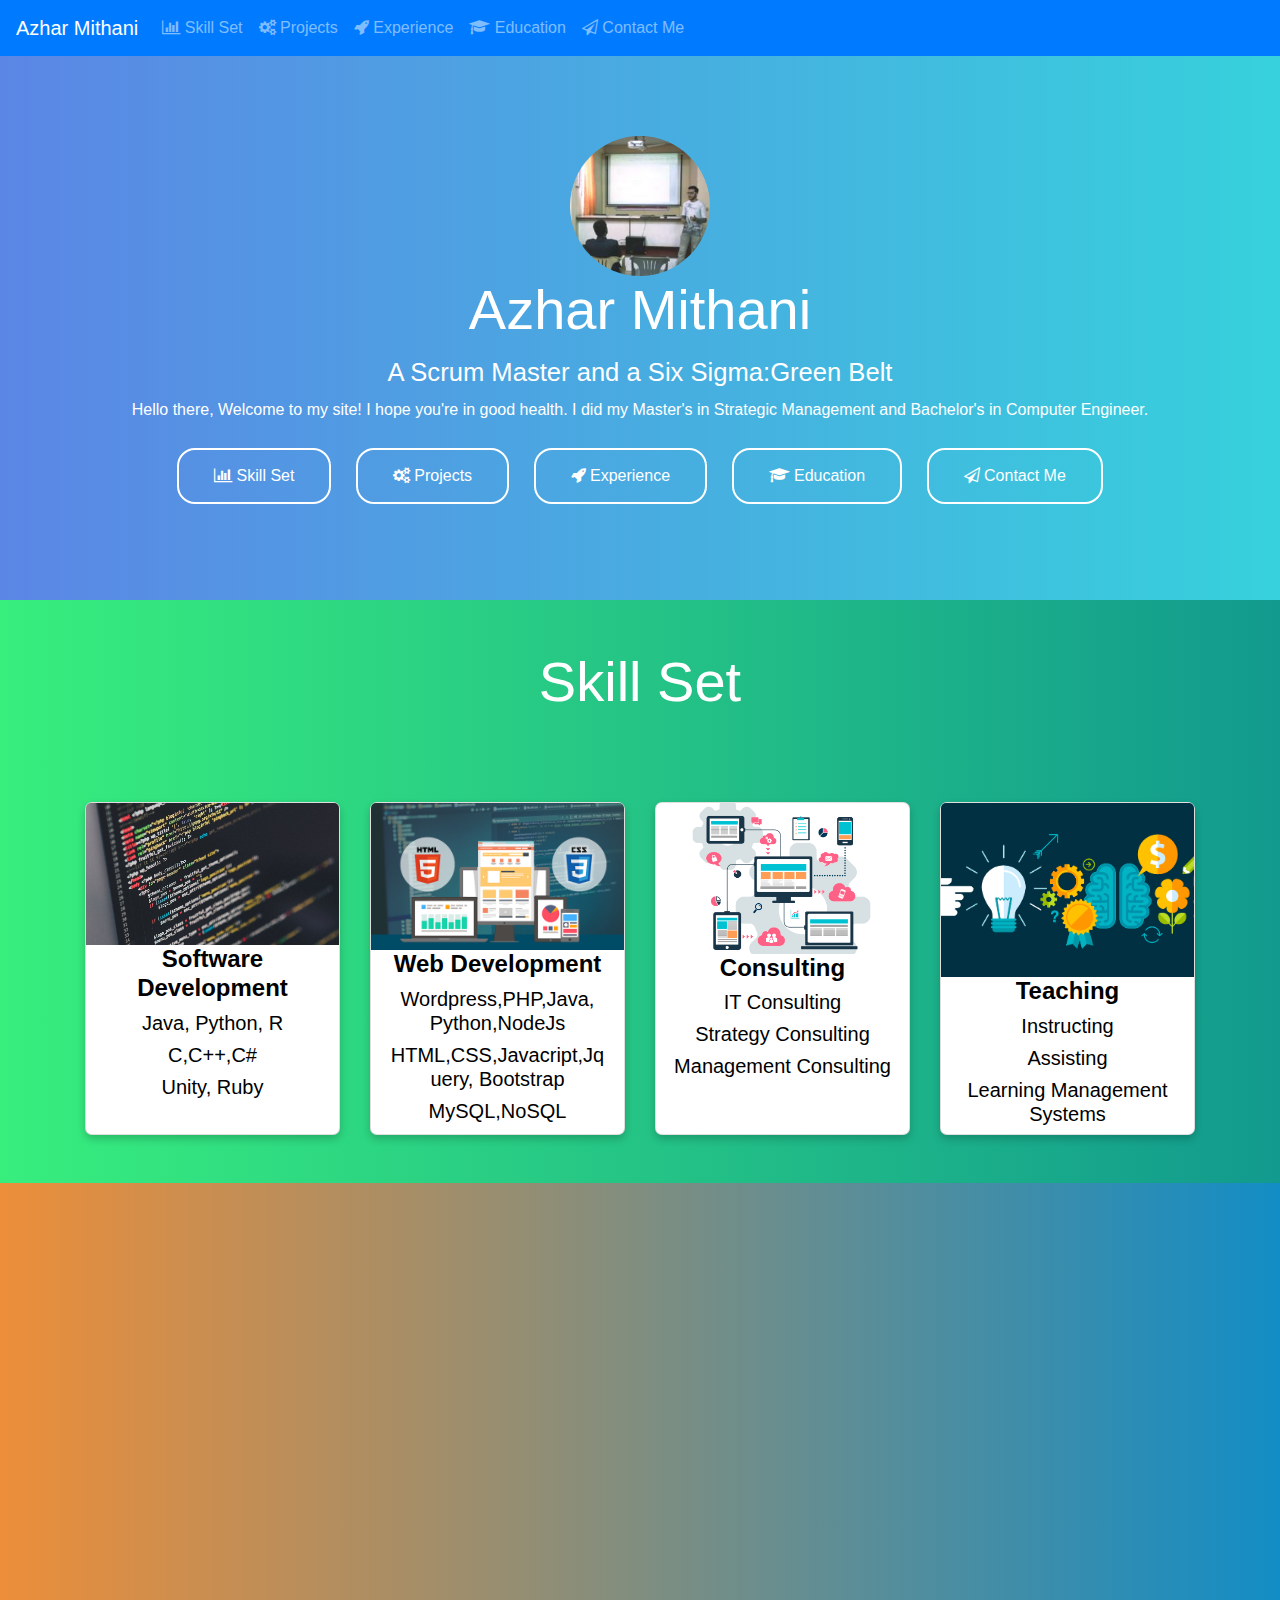
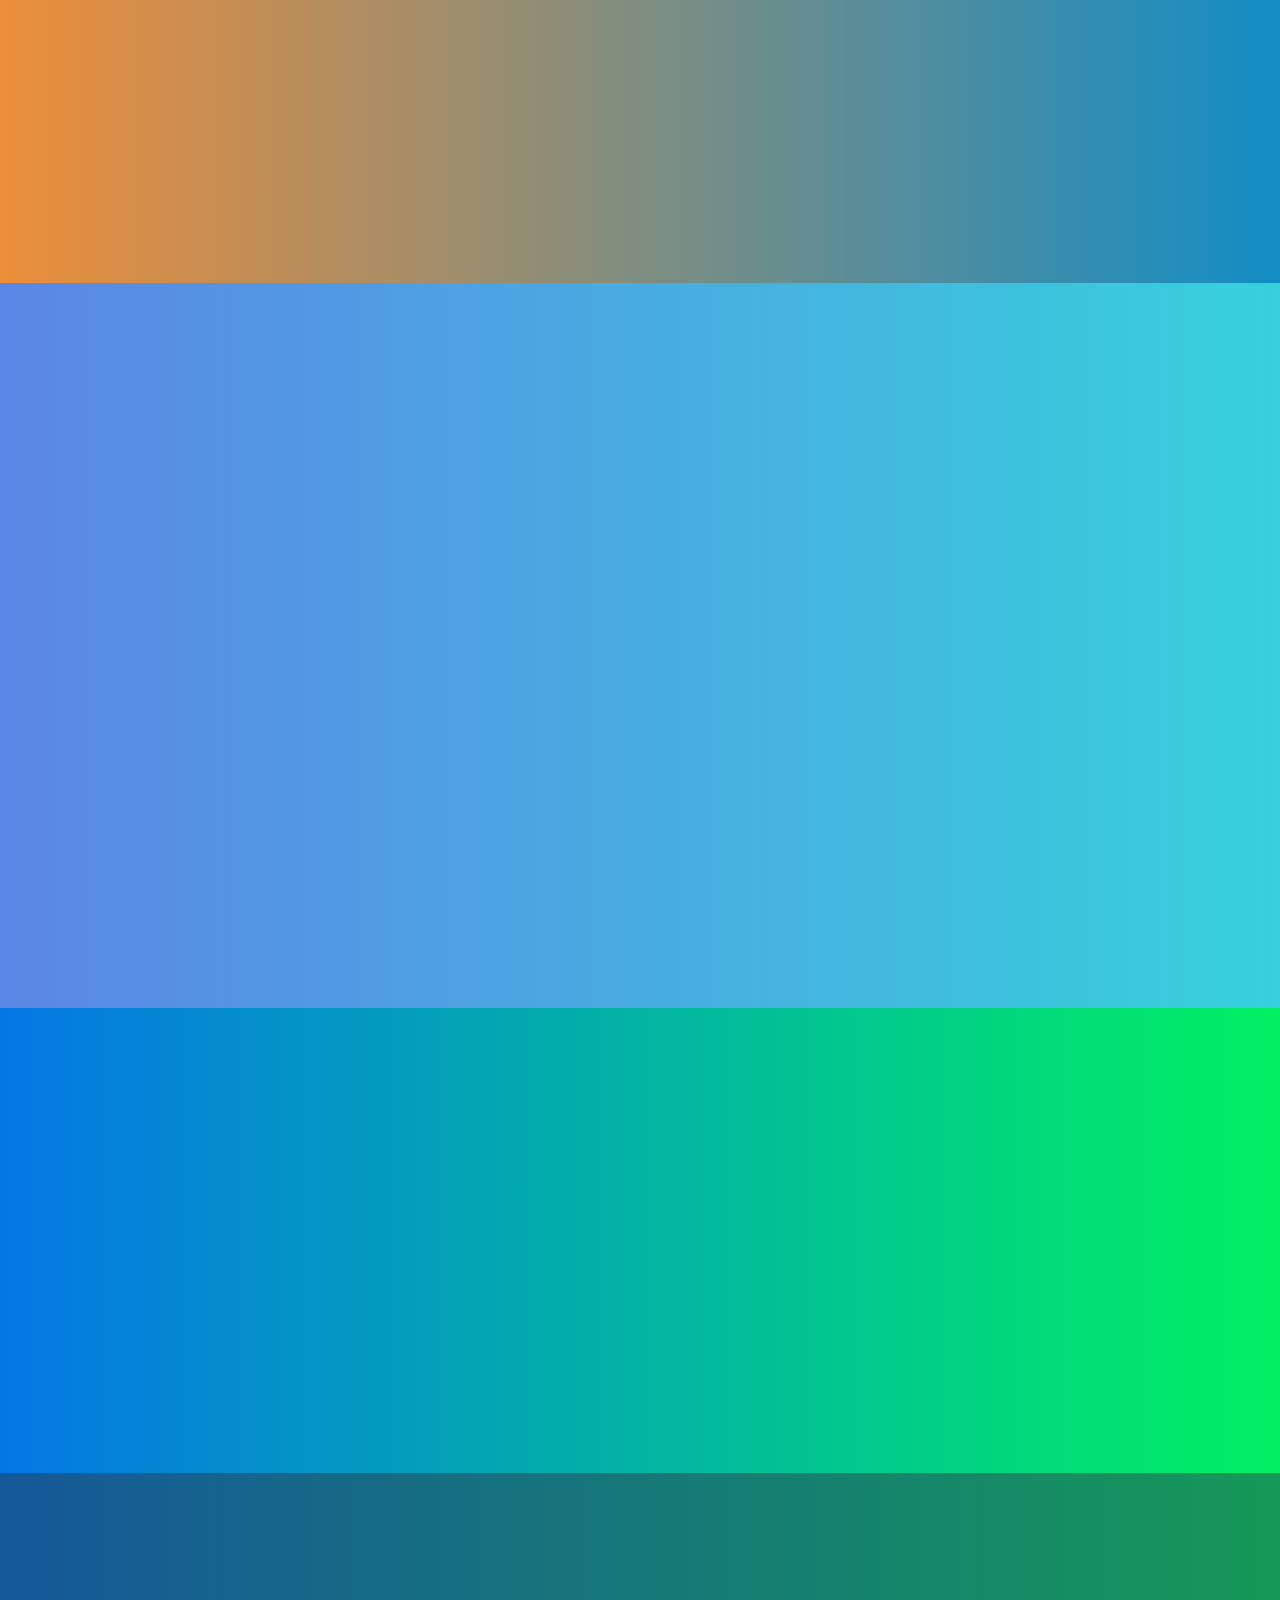
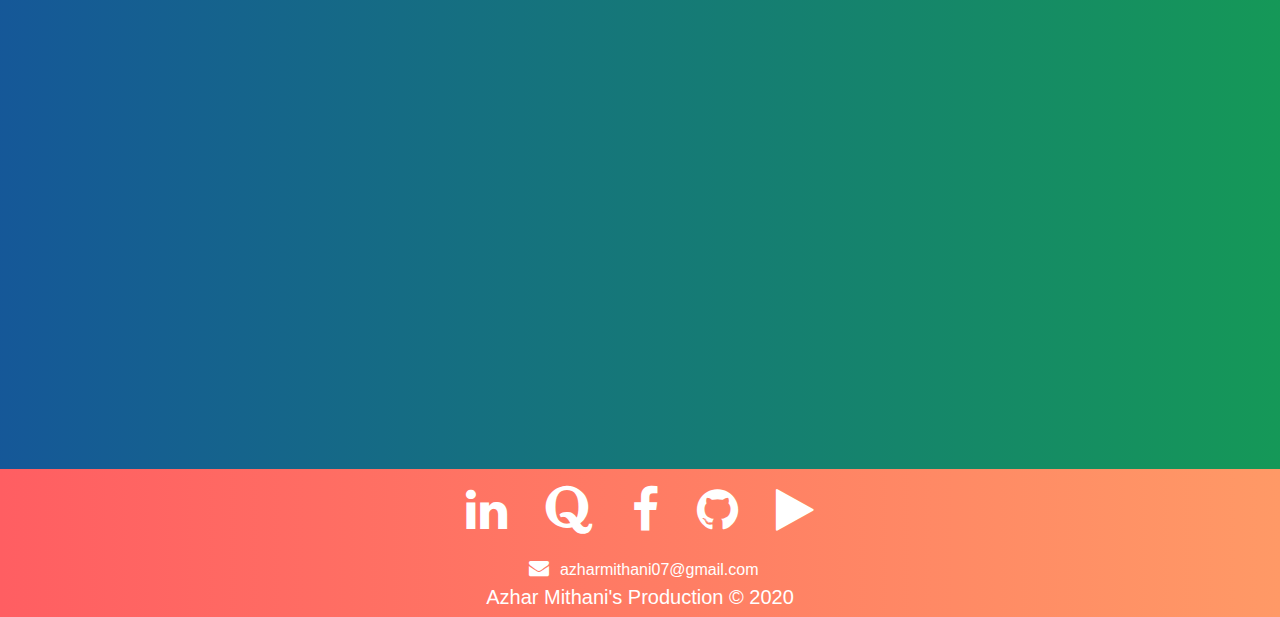
==== index.html @ c4f895f1 "Update index.html" ====
<!DOCTYPE html>
<html lang="en">
<head>
  <title>Azhar Mithani</title>
  <meta charset="utf-8">
  <meta name="description" content="Me Crazy Me Developer Me Passionate Me Azhar Mithani" />
  <meta name="keywords" content="Azhar, Mithani, Azhar Mithani" />
  <meta property="og:title" content="Azhar Mithani" />
  <meta name="viewport" content="width=device-width, initial-scale=1">
  <link rel="stylesheet" href="https://maxcdn.bootstrapcdn.com/bootstrap/4.0.0/css/bootstrap.min.css">
  <link rel="stylesheet" href="animate.css">
  <script src="https://ajax.googleapis.com/ajax/libs/jquery/3.3.1/jquery.min.js"></script>
  <script src="https://cdnjs.cloudflare.com/ajax/libs/popper.js/1.12.9/umd/popper.min.js"></script>
  <script src="https://maxcdn.bootstrapcdn.com/bootstrap/4.0.0/js/bootstrap.min.js"></script>
  <link rel="stylesheet" href="https://cdnjs.cloudflare.com/ajax/libs/font-awesome/4.7.0/css/font-awesome.min.css">
  <script src="https://ajax.googleapis.com/ajax/libs/jquery/3.3.1/jquery.min.js"></script>
  <script src="wow.min.js"></script>
              <script>
             wow = new WOW(
    {
      boxClass:     'wow',      // default
      animateClass: 'animated', // default
      offset:       0,          // default
      mobile:       true,       
      live:         true        // default
    }
  )
wow.init();
              </script>
</head>
<style>
body, html {
    height: 100%;
}
body{ 
  background: #36D1DC;  /* fallback for old browsers */
background: -webkit-linear-gradient(to right, #5B86E5, #36D1DC);  /* Chrome 10-25, Safari 5.1-6 */
background: linear-gradient(to right, #5B86E5, #36D1DC); /* W3C, IE 10+/ Edge, Firefox 16+, Chrome 26+, Opera 12+, Safari 7+ */


}

.banner-row{
background-color:black;

left:0;
top:0;
bottom:0;

}
.banner-text{

color:white;
opacity:1;

}
.nav-link{
color:white;
font-style:bold;
}
.rounded-circle{
height:140px;
width:140px;

}
.button-link{
 border: 2px solid black;
   border-radius:18px;
    color: black;
    padding: 14px 35px;
    font-size: 16px;
    cursor: pointer;
	 border-color:white;
    color: white;
	margin-left:10px;
	margin-right:10px;
	margin-top:10px;
	background-color:transparent;
}
.button-link:hover{
background-color:white;
color:black;

}
.sub-button{
	border: 2px solid black;
   border-radius:18px;
    color: black;
    padding: 7px 80px;
    font-size: 15px;
   
	 border-color:black;
    color: black;
	margin-left:10px;
	margin-right:10px;
	margin-top:10px;
	margin-bottom:20px;
	background-color:transparent;
	
	
}
.sub-button:hover{
background-color:skyblue;
color:white;

}

.card-button-link{
 border: 2px solid black;
   border-radius:18px;
    color: black;
    padding: 7px 10px;
    font-size: 15px;
   
	 border-color:black;
    color: black;
	margin-left:10px;
	margin-right:10px;
	margin-top:10px;
	margin-bottom:10px;
	background-color:transparent;
}
.card-button-link:hover{
background-color:skyblue;
color:white;

}
.jumbotron{
background-color:transparent;

}
.footer{
background: #ff9966;  /* fallback for old browsers */
background: -webkit-linear-gradient(to right, #ff5e62, #ff9966);  /* Chrome 10-25, Safari 5.1-6 */
background: linear-gradient(to right, #ff5e62, #ff9966); /* W3C, IE 10+/ Edge, Firefox 16+, Chrome 26+, Opera 12+, Safari 7+ */
position:absolute;

}
img {
    border-radius: 5px 5px 0 0;
}
ic{
font-size:20px;
color:white;
margin-left:7px;
}
ic:hover{
color:black;
}
.skill_back{
	background: #11998e;  /* fallback for old browsers */
background: -webkit-linear-gradient(to right, #38ef7d, #11998e);  /* Chrome 10-25, Safari 5.1-6 */
background: linear-gradient(to right, #38ef7d, #11998e); /* W3C, IE 10+/ Edge, Firefox 16+, Chrome 26+, Opera 12+, Safari 7+ */

	
}
.proj_back{
	background: #108dc7;  /* fallback for old browsers */
background: -webkit-linear-gradient(to right, #ef8e38, #108dc7);  /* Chrome 10-25, Safari 5.1-6 */
background: linear-gradient(to right, #ef8e38, #108dc7); /* W3C, IE 10+/ Edge, Firefox 16+, Chrome 26+, Opera 12+, Safari 7+ */

	
}
.card {
    /* Add shadows to create the "card" effect */
    box-shadow: 0 4px 8px 0 rgba(0,0,0,0.2);
    transition: 0.3s;
	border-radius:7px;
	color:black;
	
	margin:7px;
}

/* On mouse-over, add a deeper shadow */
.card:hover {
    box-shadow: 0 8px 16px 0 rgba(0,0,0,0.2);
}
/*
.fadeInUp {
  -webkit-animation: fadeInUp 1s; /* Safari 4+ */
  -moz-animation:    fadeInUp 1s; /* Fx 5+ */
  -o-animation:      fadeInUp 1s; /* Opera 12+ */
  animation:         fadeInUp 1s; /* IE 10+, Fx 29+ */
}
.fadeInLeft{
  -webkit-animation: fadeInLeft 1s; /* Safari 4+ */
  -moz-animation:    fadeInLeft 1s; /* Fx 5+ */
  -o-animation:      fadeInLeft 1s; /* Opera 12+ */
  animation:         fadeInLeft 1s; /* IE 10+, Fx 29+ */
}
.fadeInRight {
  -webkit-animation: fadeInRight 1s; /* Safari 4+ */
  -moz-animation:   fadeInRight 1s; /* Fx 5+ */
  -o-animation:      fadeInRight 1s; /* Opera 12+ */
  animation:         fadeInRight 1s; /* IE 10+, Fx 29+ */
}
*/
.exp-back{
	background: #DA4453;  /* fallback for old browsers */
background: -webkit-linear-gradient(to right, #89216B, #DA4453);  /* Chrome 10-25, Safari 5.1-6 */
background: linear-gradient(to right, #89216B, #DA4453); /* W3C, IE 10+/ Edge, Firefox 16+, Chrome 26+, Opera 12+, Safari 7+ */

	
	
	
}
.edu-back{
	
	background: #00F260;  /* fallback for old browsers */
background: -webkit-linear-gradient(to right, #0575E6, #00F260);  /* Chrome 10-25, Safari 5.1-6 */
background: linear-gradient(to right, #0575E6, #00F260); /* W3C, IE 10+/ Edge, Firefox 16+, Chrome 26+, Opera 12+, Safari 7+ */

}
.cont-back{
	background: #159957;  /* fallback for old browsers */
background: -webkit-linear-gradient(to right, #155799, #159957);  /* Chrome 10-25, Safari 5.1-6 */
background: linear-gradient(to right, #155799, #159957); /* W3C, IE 10+/ Edge, Firefox 16+, Chrome 26+, Opera 12+, Safari 7+ */

}
</style>
<body>

<nav class="navbar navbar-expand-md bg-primary navbar-dark fixed-top">
  <a class="navbar-brand" href="index.html">Azhar Mithani</a>
  <button class="navbar-toggler" type="button" data-toggle="collapse" data-target="#collapsibleNavbar">
    <span class="navbar-toggler-icon"></span>
  </button>
  <div class="collapse navbar-collapse" id="collapsibleNavbar">
    <ul class="navbar-nav">
      <li class="nav-item">
        <a class="nav-link" href="#skill"><i class="fa fa-bar-chart" class="ic"></i>  Skill Set</a>
      </li>
      <li class="nav-item">
        <a class="nav-link" href="#proj"><i class="	fa fa-cogs" class="ic"></i>  Projects</a>
      </li>
      <li class="nav-item">
        <a class="nav-link" href="#exp"><i class="fa fa fa-rocket" class="ic"></i> Experience</a>
      </li> 
		<li class="nav-item">
        <a class="nav-link" href="#edu"><i class="fa fa-mortar-board" class="ic"></i> Education</a>
      </li> 
		<li class="nav-item">
        <a class="nav-link" href="#cont"><i class="fa fa-paper-plane-o" class="ic"></i>  Contact Me</a>
      </li> 	  
    </ul>
  </div>  
</nav>
<br>
<br>
<br>

<div class="jumbotron jumbotron-fluid text-center text-white ">
  <div class="container">
	<img src="kd.jpg" alt="Azhar Mithani Avatar" class="img-fluid rounded-circle animated fadeInUp">
    <h5 class="display-4 animated fadeInUp">Azhar Mithani</h5>
	<h2 class="display-6 animated fadeInUp"><small>A Scrum Master and a Six Sigma:Green Belt</small></h2>
	 <p class="display-5 animated fadeInUp">Hello there, Welcome to my site! I hope you're in good health. I did my Master's in Strategic Management and Bachelor's in Computer Engineer. </p>
	<!--My skill set mainly includes Software Development,Android App Development, Web Development,Machine Learning and Deep Learning.</p>
	<a href="resume.pdf"><button class="button-link wow fadeInLeft"><i class="fa fa-download" class="ic"></i> Download My Resume</button></a>-->
	 <a  href="#skill"><button class="button-link wow fadeInLeft"><i class="fa fa-bar-chart" class="ic"></i> Skill Set</button></a>
	 <a href="#proj"><button class="button-link wow fadeInLeft"><i class="	fa fa-cogs" class="ic"></i> Projects</button></a>
	<a href="#exp"><button class="button-link wow fadeInRight"><i class="fa fa fa-rocket" class="ic"></i> Experience</button></a>
	<a href="#edu"><button class="button-link wow fadeInRight"><i class="fa fa-mortar-board" class="ic"></i> Education</button></a>
	<a  href="#cont"><button class="button-link wow fadeInRight"><i class="fa fa-paper-plane-o" class="ic"></i> Contact Me</button></a>
</div>
</div>

<!-- skills  -->
<div class="row text-center text-white skill_back" id="skill">
  <div class="container">
	<br>
	<br>
    <h5 class="display-4 wow fadeInUp">Skill Set</h5>
	<br>
	<br>
	<br>
	
	
	<div class="card-deck">
	<div class="card wow fadeInLeft">
	<img src="prog.jpg" alt="prog" style="width:100%">
  <div class="container">
  
    <h4><b>Software Development</b></h4> 
	
    <h5></h5> 
	 <h5>Java, Python, R</h5> 
	  	  <h5></h5> 
	   <h5>C,C++,C#</h5> 
	  	  <h5></h5> 
	    <h5>Unity, Ruby</h5>
	
  </div>
	</div>
	
	
	
	<div class="card wow fadeInUp">
  <img src="front_end.jpg" alt="front" style="width:100%">
  <div class="container">
    <h4><b>Web Development</b></h4> 
   <h5>Wordpress,PHP,Java, Python,NodeJs</h5> 
	  	  <h5></h5> 
	 <h5>HTML,CSS,Javacript,Jquery, Bootstrap</h5> 
	  	  <h5></h5> 
	  <h5>MySQL,NoSQL</h5> 

	  
  </div>
	</div>
	
	<div class="card wow fadeInUp">
   <img src="back-end.png" alt="back" style="width:100%">
  <div class="container">
    <h4><b>Consulting</b></h4> 
   <h5>IT Consulting </h5> 
	  <h5></h5> 
	  <h5> Strategy Consulting</h5>  
	   <h5></h5> 
	  <h5>Management Consulting</h5>   
  </div>
	</div>
	
	<div class="card wow fadeInRight">
   <img src="ml.png" alt="ml" style="width:100%">
  <div class="container">
    <h4><b>Teaching</b></h4> 
   <h5>Instructing</h5> 	
	  	  <h5></h5> 
   <h5>Assisting</h5> 
	  	  <h5></h5> 
	 <h5>Learning Management Systems</h5> 
 
	  
  </div>
	</div>
	</div>
	
	<br>
	<br>
</div>
</div>



<!-- projects  -->
<div class="row text-center text-white proj_back" id="proj">
  <div class="container">
	<br>
	<br>
    <h5 class="display-4 wow fadeInUp" >Projects</h5>
	<br>
	<br>
	<br>
	
	
	<div class="card-deck">
	<div class="card wow fadeInLeft">
	 <img src="graph.jpg" alt="result" style="width:100%"><br><br>
  <div class="container">
 
    <h4><b>Github Graph Data</b></h4> 
	
    <h5><br>A live Application which can use to Draw a graph from your GitHub data</h5> 
	 
	  <a href="https://github.com/AzharMithani/AzharMithani.github.io" target="_blank"> <button class="card-button-link" ><i class="fa fa-paper-plane-o" class="ic-card"></i> Know More On Github</button></a>
	 
  </div>
	</div>
	
	
	
	<div class="card wow fadeInUp">
  <img src="1.jpg" alt="ss" style="width:100%">
  <div class="container">
    <h4><b>License Plate Detection </b></h4> 
   <h5><br>Developed a License Plate Recognition system using Python & OpenCV </h5> 
<!--	<h5>Technologies Used:Java,tika API,itextPDF API,Swing,JAVA Mail</h5> -->
	  <a href="https://github.com/AzharMithani/License-Plate-Detection" target="_blank"><button class="card-button-link" ><i class="fa fa-paper-plane-o" class="ic-card"></i> Know More On Github</button></a>
  </div>
	</div>
	
	<div class="card wow fadeInRight">
   <img src="webanal.jpg" alt="back" style="width:100%"><br>
  <div class="container"> <br>
    <h4><b>Website Analytics</b></h4>
   <h5><br>An application developed in R which is useful for analyzing data from a given website <h5> 

	   <a href="https://github.com/AzharMithani/My-Website-Analytics" target="_blank"><button class="card-button-link" ><i class="fa fa-paper-plane-o" class="ic-card"></i> Know More On Github</button></a>
  </div>
	</div>
	
	
	</div>
	
	<br>
	<br>
</div>
</div>

<!-- Experience  -->
<div class="row text-center text-white exp-back" id="exp">
  <div class="container">
	<br>
	<br>
    <h5 class="display-4 wow fadeInLeft">Experience</h5>
	<br>
	<br>
	<br>
	
	
	<div class="card-deck">
	<div class="card wow fadeInRight">
	 <img src="ezgif.com-resize.png" alt="riskpro" style="width:100%"><br><br><br><br>
  <div class="container">
 
    <h4><b><br>Teaching Assistant at Lassonde School of Engineering, York University</b></h4> 
	<br>
    <p> Helped students understand and solve complex programming problems in Canada’s third largest university.</p> 
	
	<h5> </h5> 
	  
	 
  </div>
	</div>
	
	
	
	<div class="card wow fadeInRight">
  <img src="rsz_google-logo.jpg" alt="ss" style="width:100%;height:50%;">
  <div class="container">
    <h4><b><br>Explore ML Facilitator at Google</b></h4> 
   <p> Facilitated sessions on Machine Learning with the aid of content provided by Google and impacted more than 1500 students including 400+ women through community, campus events all over India to help them get started with Machine Learning </p> 

<br>
<h5> </h5>
	
	  
  </div>
	</div>
	
	
	</div>
	
	<br>
	<br>
</div>
</div>

<!-- Education  -->
<div class="row text-center text-white edu-back" id="edu">
  <div class="container">
	<br>
	<br>
    <h5 class="display-4 wow fadeInRight">Education</h5>
	<br>
	<br>
	<br>
	
	
	<div class="card-deck">
	<div class="card wow fadeInLeft">
	 <i class="fa fa-institution" style="font-size:68px;padding:7px;"></i>
	
  <div class="container">
	 <h2>Schulich School of Business,York University</h2>
   <h4><b> </b></h4>
	
    <p></p> 
	<!-- <h5 style="padding-bottom:7px;">GPA : 7.73/10</h5> -->	  
	 
  </div>
	</div>
		
	<div class="card wow fadeInLeft">
	 <i class="fa fa-institution" style="font-size:68px;padding:7px;"></i>
	
  <div class="container">
	 <h2>Pune University</h2>
   <h4><b> </b></h4>
	
    <p></p> 
	<!-- <h5>Percentage : 74.32%</h5> -->
  </div>
	</div>
	<div class="card wow fadeInLeft">
	 <i class="fa fa-institution" style="font-size:68px;padding:7px;"></i>
	
  <div class="container">
	 <h2>Nalanda Academy</h2>
   <h4><b> </b></h4>
	
    <p></p> 
	<!-- <h5 style="padding-bottom:7px;">Percentage : 79.60%</h5> -->
  </div>
	</div>
	
	
	
	
	</div>
	
	<br>
	<br>
</div>
</div>

<!-- Contact  -->
<div class="row text-center text-white cont-back" id="cont">
  <div class="container">
	<br>
	<br>
    <h5 class="display-4 wow fadeInUp">Contact Me</h5>
	<br>
	
</div>
<div class="container">
<div class="offset-sm-3 col-sm-6 text-center">
<form method="post" action="https://docs.google.com/forms/d/e/1FAIpQLSfCKsy7hdHu6XTMAHlIlZaKv67Y0tiU1bS0jg48yWoboP0S6g/formResponse" >
  <div class="form-group wow fadeInUp">
    <label for="name">Name</label>
    <input type="text" class="form-control" id="name" name="entry.2067597650" required>
  </div>
  <div class="form-group wow fadeInUp">
    <label for="email">Email</label>
    <input type="email" class="form-control" id="email" name="entry.1668062267" required>
  </div>
	<div class="form-group wow fadeInUp">
    <label for="msg">Message</label>
    <textarea class="form-control" id="msg" rows="6" name="entry.1739611289" required></textarea>
  </div>
  <button type="submit" class="sub-button wow fadeInUp">Submit</button>
</form>
</div>
</div>
</div>



<!--footer -->
 
<div class="container-fluid footer text-center text-white sticky-bottom ">


<a href="https://in.linkedin.com/in/azhar-mithani" target="_blank" ><i class="fa fa-linkedin" style="font-size:48px;color:white;padding:17px;"></i></a>
<a href="https://www.quora.com/profile/Azhar-Mithani" target="_blank"><i class="fa fa-quora" style="font-size:48px;color:white;padding:17px;"></i></a>
<a href="https://www.facebook.com/azhar.mithani2" target="_blank"><i class="fa fa-facebook" style="font-size:48px;color:white;padding:17px;"></i></a>
<a href="https://github.com/AzharMithani" target="_blank"><i class="fa fa-github" style="font-size:48px;color:white;padding:17px;"></i></a>
<a href="https://play.google.com/store/apps/developer?id=Azhar+Mithani" target="_blank"><i class="fa fa-play" style="font-size:48px;color:white;padding:17px;"></i></a>

<br>
<i class="fa fa-envelope" style="font-size:20px;color:white;padding:7px;"></i>
azharmithani07@gmail.com <br>


<h5>Azhar Mithani's Production &copy 2020</h5>

</div>


<!--
  <div class="container text-white text-center pt-5">
  <div class="banner-row">
	<div class="banner-text">
    <h5 class="display-4">Azhar Mithani</h5>
	<h2 class="display-5"><small>Full Stack Developer</small></h2>
    <p class="display-5">Hi there,Welcome to my site!My name is Azhar Mithani. 
	
	My skill set mainly includes Software Development,Web Development,Machine Learning and Deep Learning.</p>
	<button type="button" class="btn btn-outline-primary">Primary</button>
	
	<button type="button" class="btn btn-outline-primary">Primary</button>
  </div>
	</div>
</div>



<div class="container-fluid ">
<div class="col-sm-6" style="background-color:black">
 
	<div class="banner-text">
    <h5 class="display-4">Azhar Mithani</h5>
	<h2 class="display-5"><small>Full Stack Developer</small></h2>
    <p class="display-5">Hi there,Welcome to my site!My name is Azhar Mithani. 
	I am a 3rd year Computer Engineering Student at MMCOE ,Pune. I am a software developer with experience
	in Java,Python and many more languages.
	My skill set mainly includes Software Development,Web Development,Machine Learning and Deep Learning.</p>
	<button type="button" class="btn btn-outline-primary">Primary</button>
	
	<button type="button" class="btn btn-outline-primary">Primary</button>
  
	</div>
</div>
<div class="col-sm-6">


</div>
</div>
-->

</body>
</html>
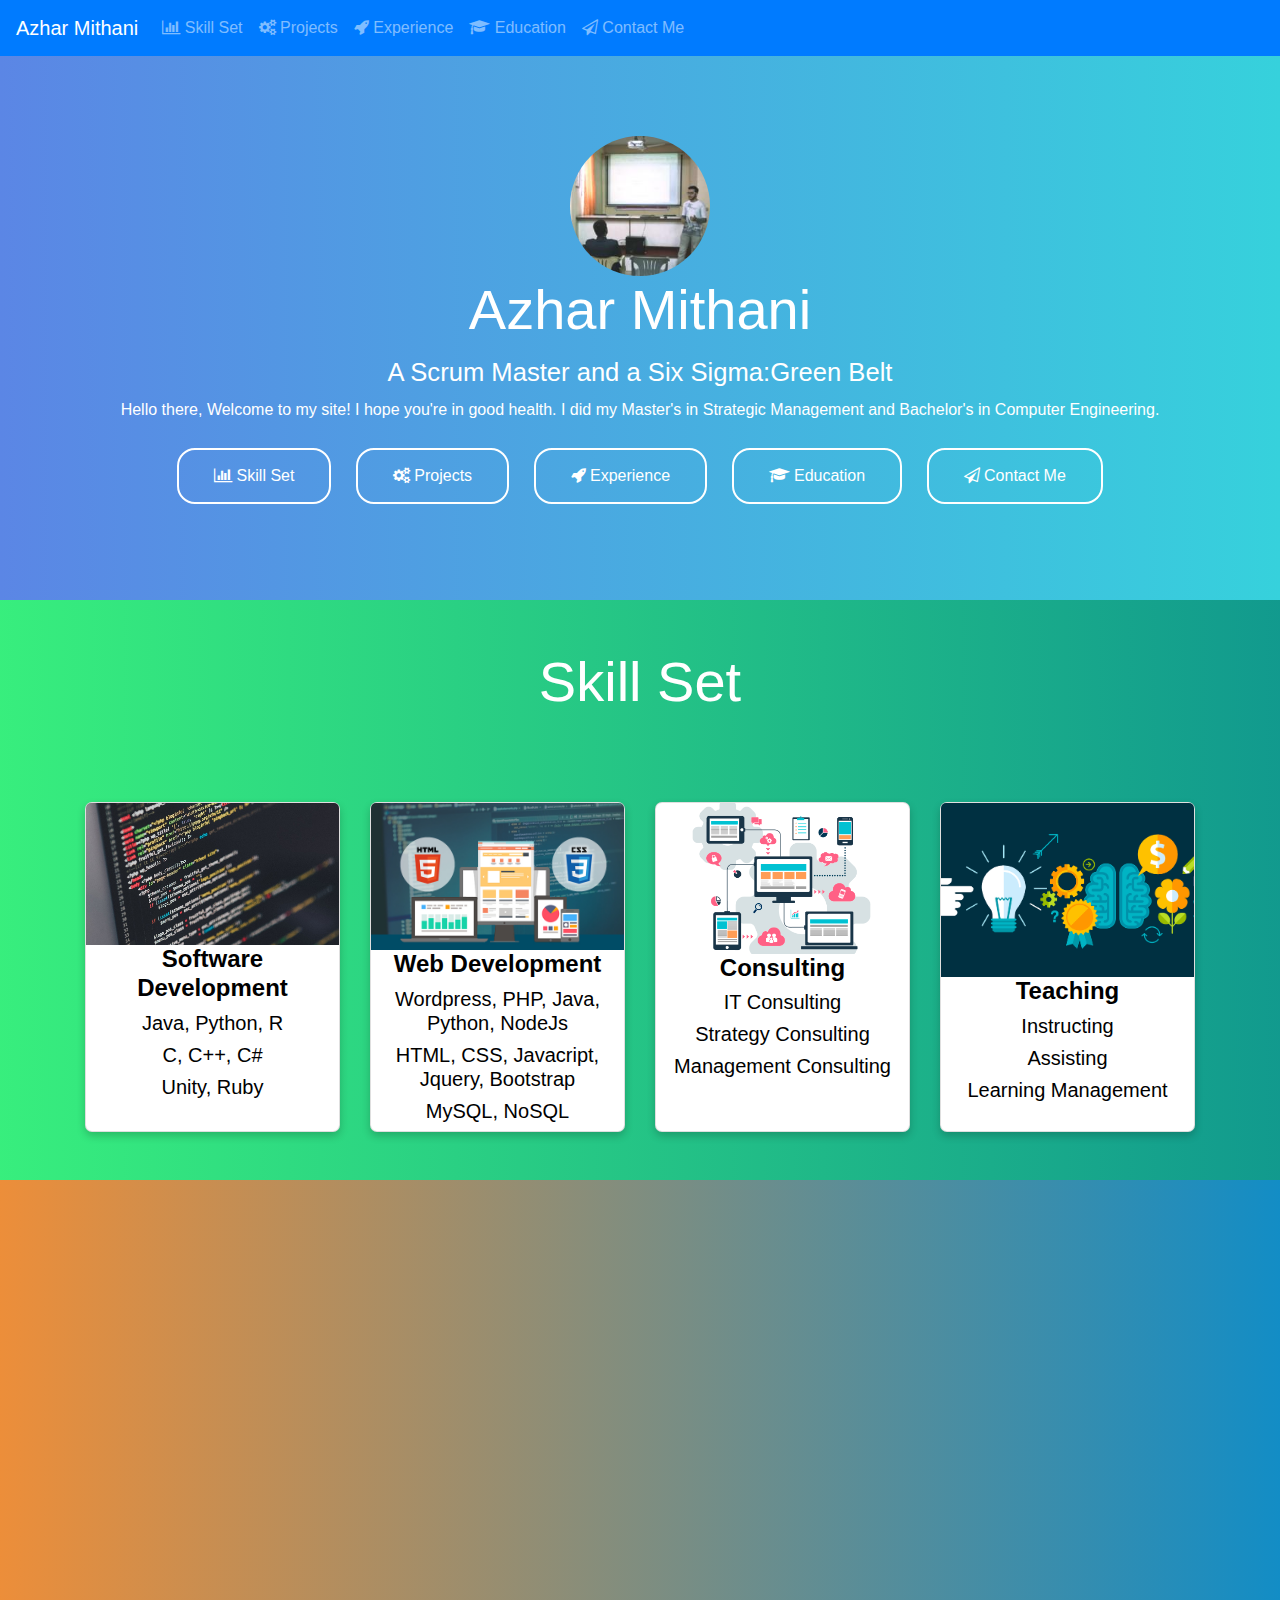
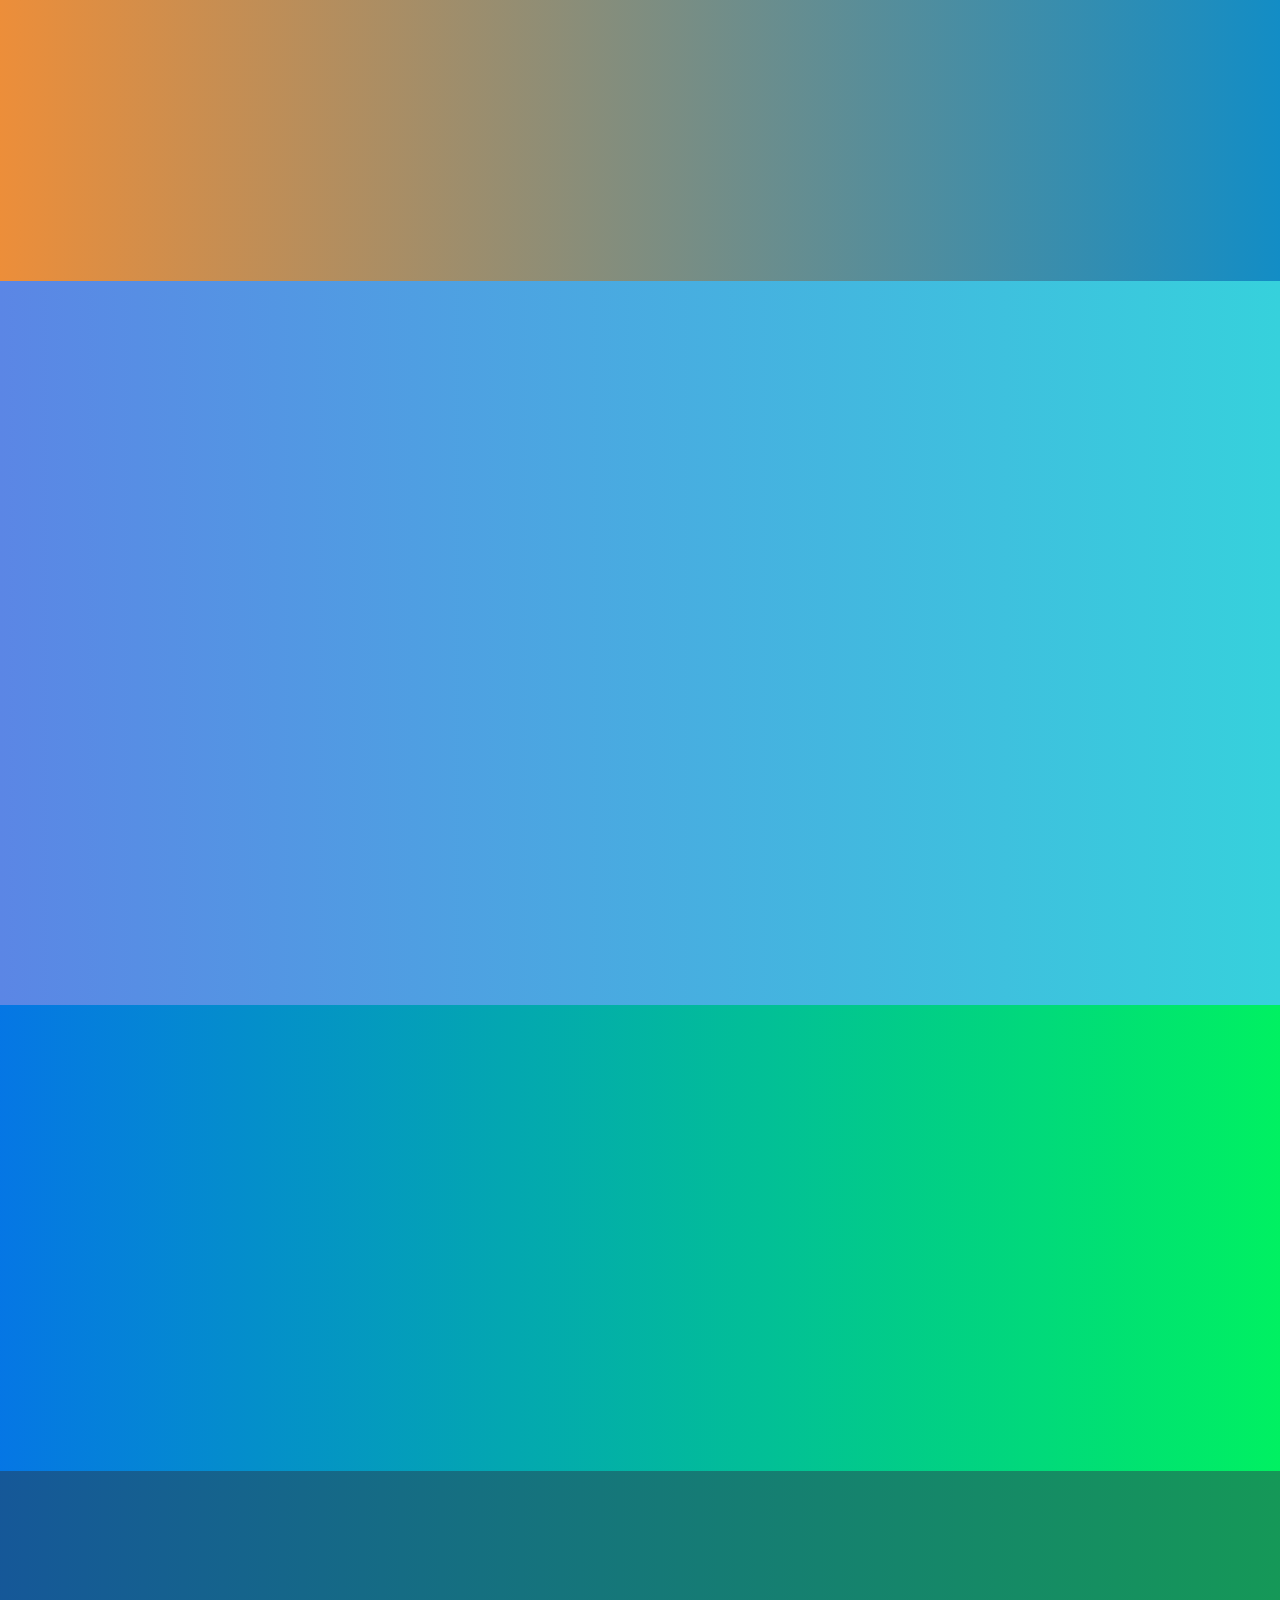
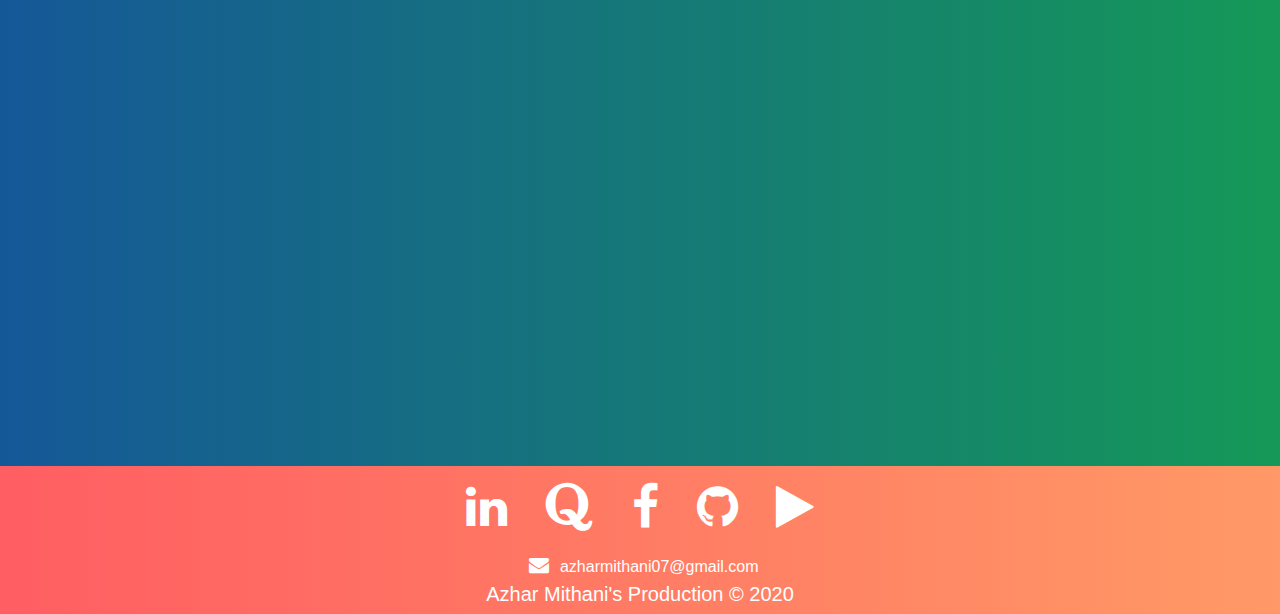
==== commit 405eca1d: "Update index.html" ====
--- a/index.html
+++ b/index.html
@@ -255,7 +255,7 @@
 	<img src="kd.jpg" alt="Azhar Mithani Avatar" class="img-fluid rounded-circle animated fadeInUp">
     <h5 class="display-4 animated fadeInUp">Azhar Mithani</h5>
 	<h2 class="display-6 animated fadeInUp"><small>A Scrum Master and a Six Sigma:Green Belt</small></h2>
-	 <p class="display-5 animated fadeInUp">Hello there, Welcome to my site! I hope you're in good health. I did my Master's in Strategic Management and Bachelor's in Computer Engineer. </p>
+	 <p class="display-5 animated fadeInUp">Hello there, Welcome to my site! I hope you're in good health. I did my Master's in Strategic Management and Bachelor's in Computer Engineering. </p>
 	<!--My skill set mainly includes Software Development,Android App Development, Web Development,Machine Learning and Deep Learning.</p>
 	<a href="resume.pdf"><button class="button-link wow fadeInLeft"><i class="fa fa-download" class="ic"></i> Download My Resume</button></a>-->
 	 <a  href="#skill"><button class="button-link wow fadeInLeft"><i class="fa fa-bar-chart" class="ic"></i> Skill Set</button></a>
@@ -287,7 +287,7 @@
     <h5></h5> 
 	 <h5>Java, Python, R</h5> 
 	  	  <h5></h5> 
-	   <h5>C,C++,C#</h5> 
+	   <h5>C, C++, C#</h5> 
 	  	  <h5></h5> 
 	    <h5>Unity, Ruby</h5>
 	
@@ -300,11 +300,11 @@
   <img src="front_end.jpg" alt="front" style="width:100%">
   <div class="container">
     <h4><b>Web Development</b></h4> 
-   <h5>Wordpress,PHP,Java, Python,NodeJs</h5> 
+   <h5>Wordpress, PHP, Java, Python, NodeJs</h5> 
 	  	  <h5></h5> 
-	 <h5>HTML,CSS,Javacript,Jquery, Bootstrap</h5> 
+	 <h5>HTML, CSS, Javacript, Jquery, Bootstrap</h5> 
 	  	  <h5></h5> 
-	  <h5>MySQL,NoSQL</h5> 
+	  <h5>MySQL, NoSQL</h5> 
 
 	  
   </div>
@@ -330,7 +330,7 @@
 	  	  <h5></h5> 
    <h5>Assisting</h5> 
 	  	  <h5></h5> 
-	 <h5>Learning Management Systems</h5> 
+	 <h5>Learning Management</h5> 
  
 	  
   </div>
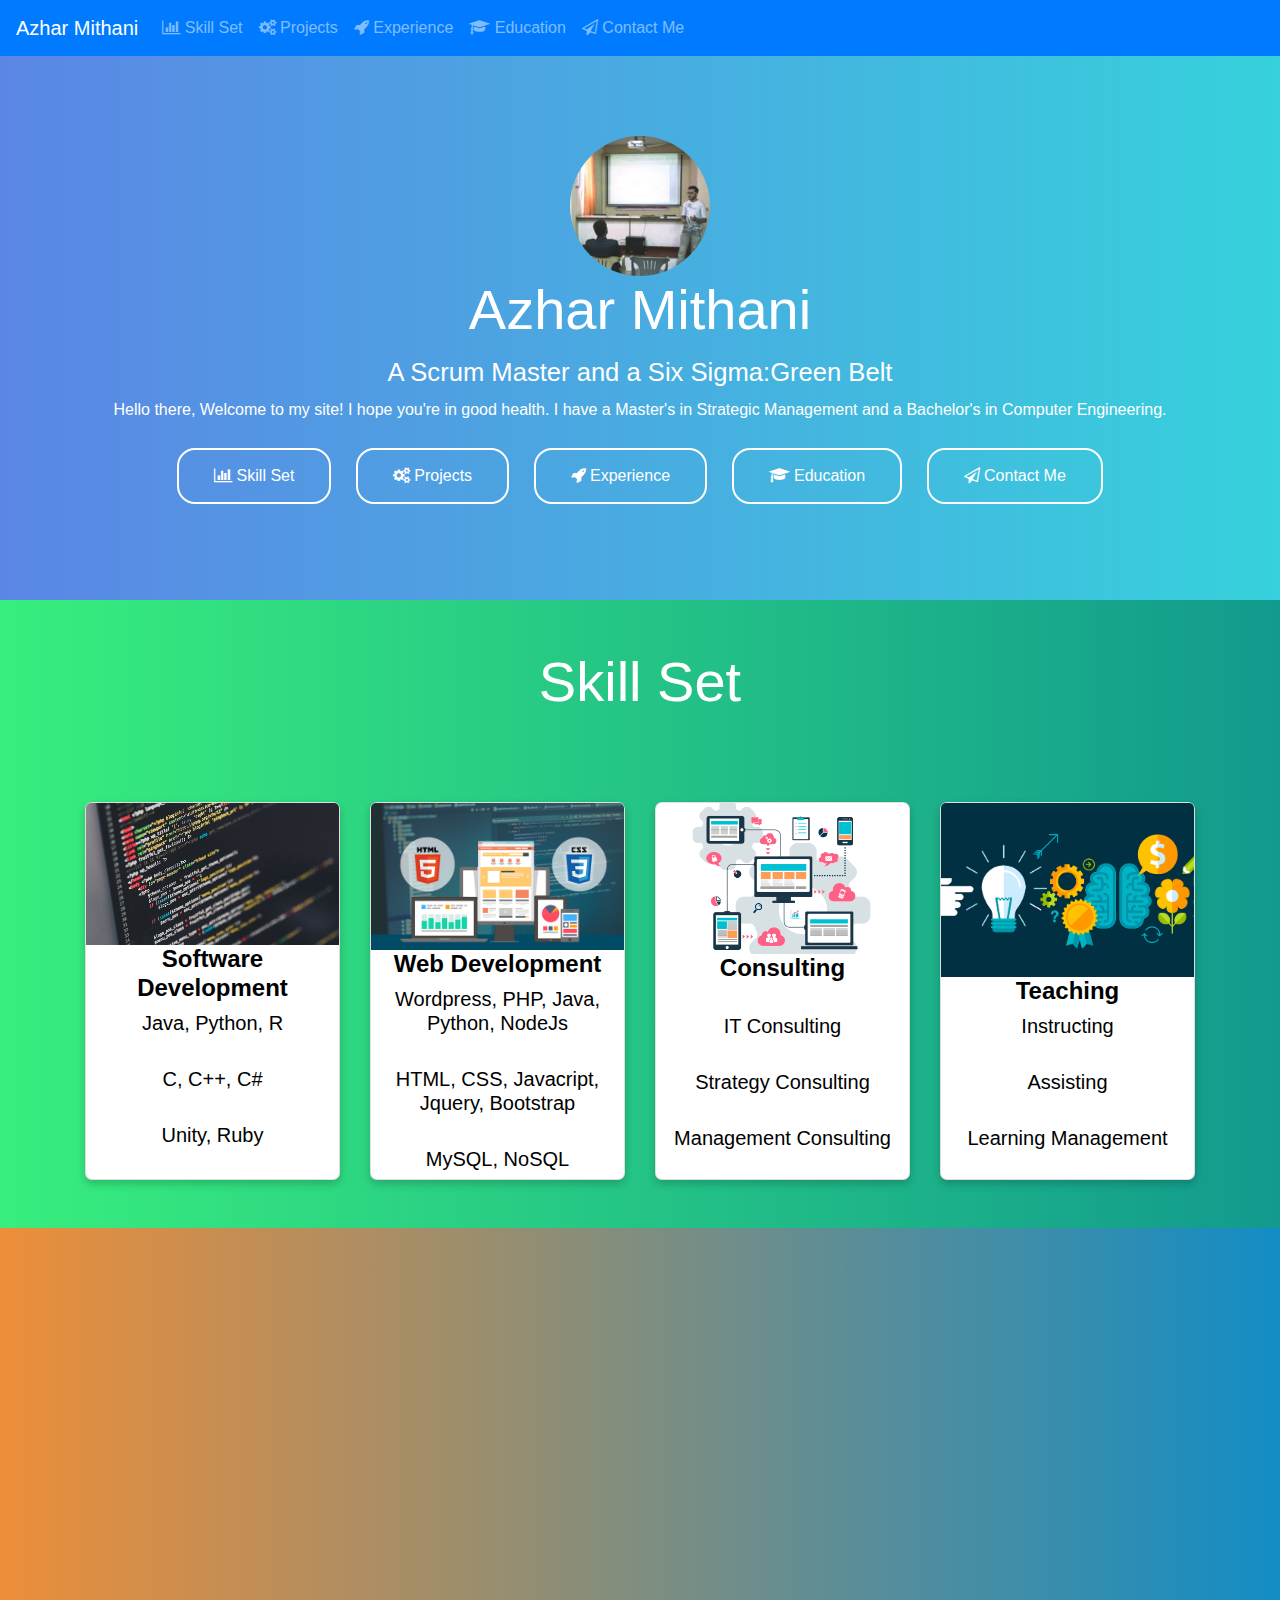
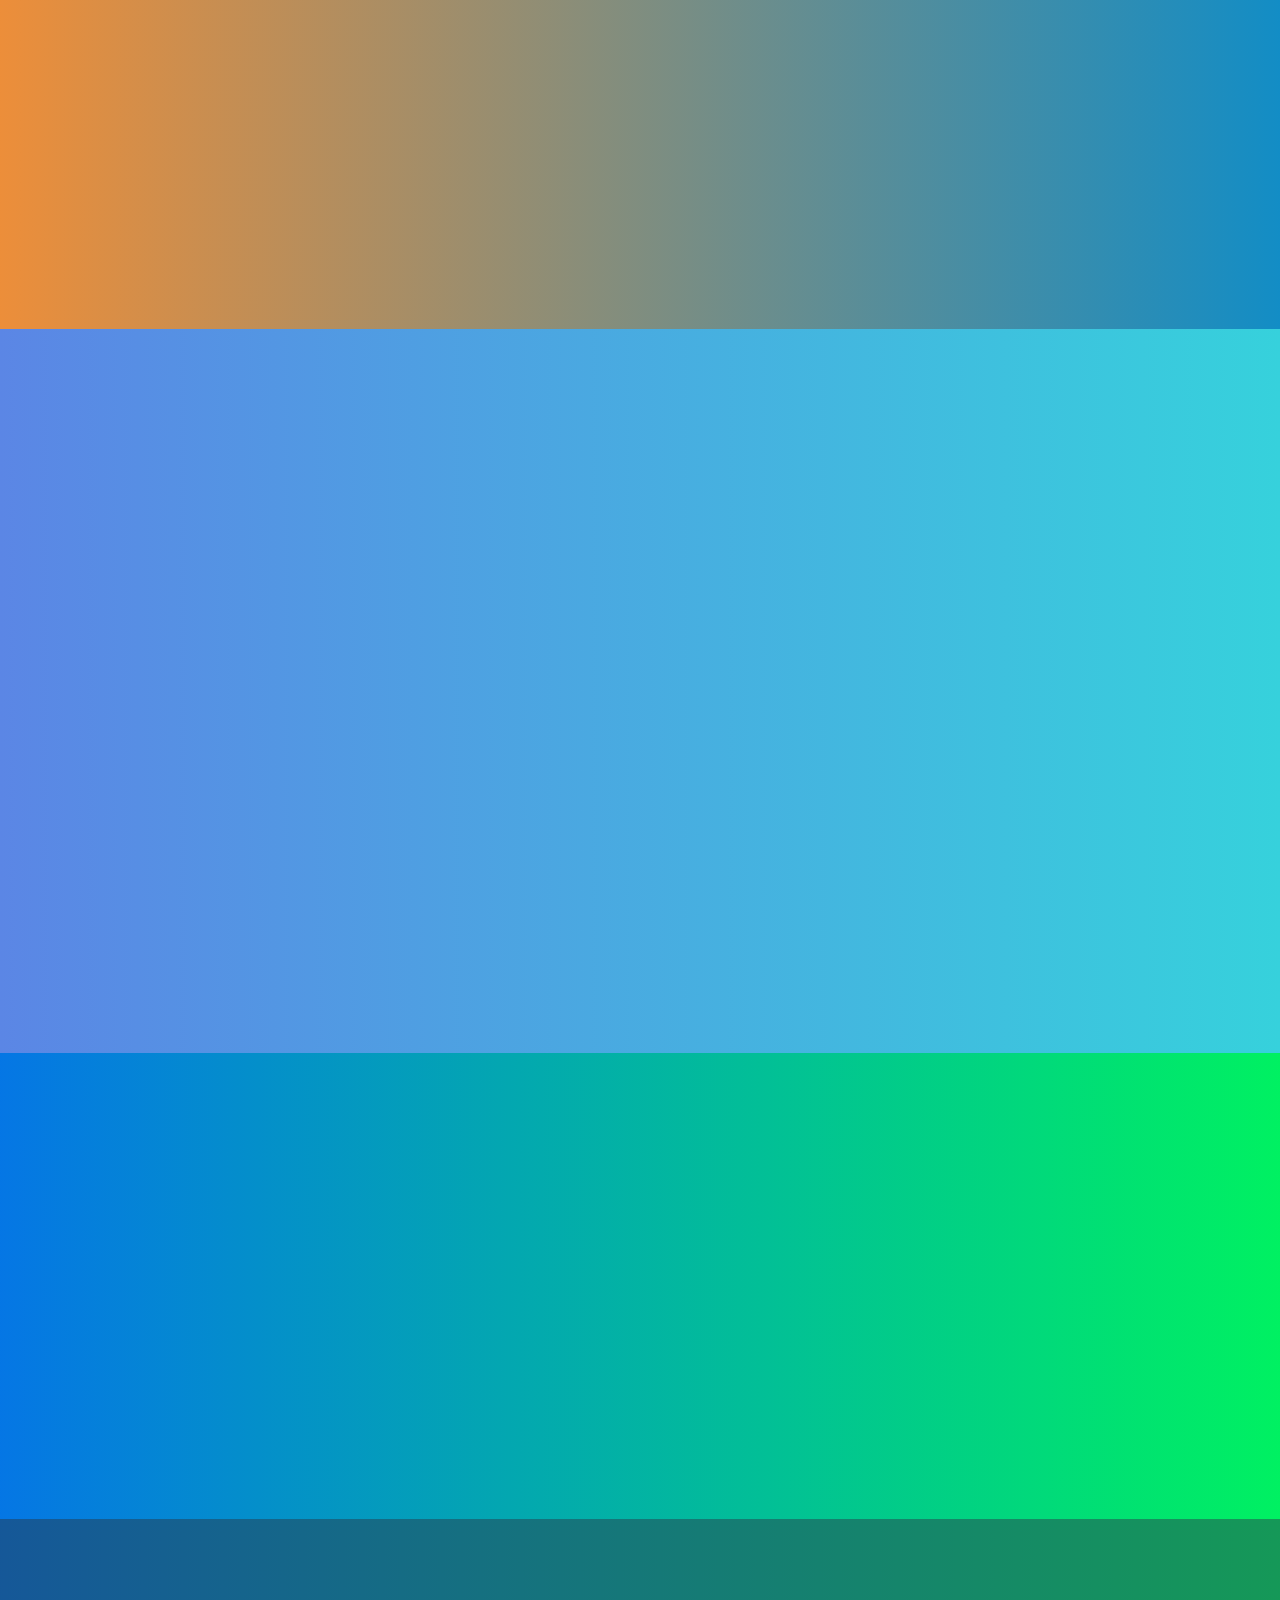
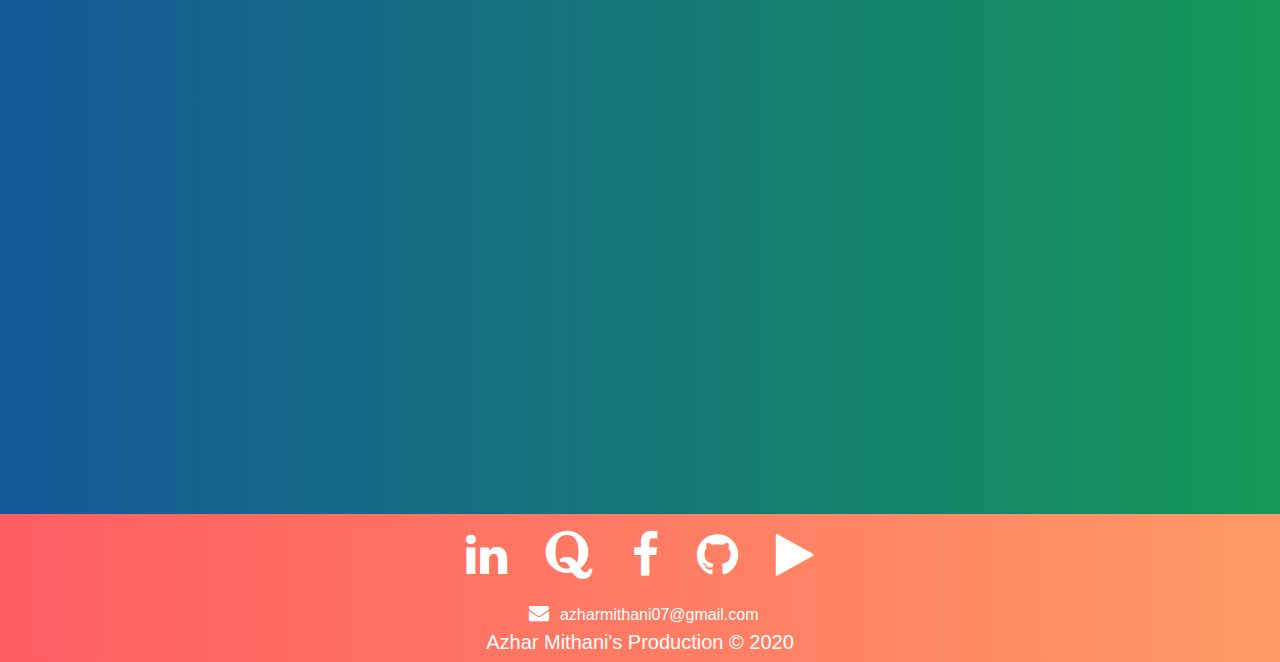
==== commit 751b9b5f: "Update index.html" ====
--- a/index.html
+++ b/index.html
@@ -255,7 +255,7 @@
 	<img src="kd.jpg" alt="Azhar Mithani Avatar" class="img-fluid rounded-circle animated fadeInUp">
     <h5 class="display-4 animated fadeInUp">Azhar Mithani</h5>
 	<h2 class="display-6 animated fadeInUp"><small>A Scrum Master and a Six Sigma:Green Belt</small></h2>
-	 <p class="display-5 animated fadeInUp">Hello there, Welcome to my site! I hope you're in good health. I did my Master's in Strategic Management and Bachelor's in Computer Engineering. </p>
+	 <p class="display-5 animated fadeInUp">Hello there, Welcome to my site! I hope you're in good health. I have a Master's in Strategic Management and a Bachelor's in Computer Engineering. </p>
 	<!--My skill set mainly includes Software Development,Android App Development, Web Development,Machine Learning and Deep Learning.</p>
 	<a href="resume.pdf"><button class="button-link wow fadeInLeft"><i class="fa fa-download" class="ic"></i> Download My Resume</button></a>-->
 	 <a  href="#skill"><button class="button-link wow fadeInLeft"><i class="fa fa-bar-chart" class="ic"></i> Skill Set</button></a>
@@ -286,9 +286,9 @@
 	
     <h5></h5> 
 	 <h5>Java, Python, R</h5> 
-	  	  <h5></h5> 
+	  	 <br>
 	   <h5>C, C++, C#</h5> 
-	  	  <h5></h5> 
+	  	<br>
 	    <h5>Unity, Ruby</h5>
 	
   </div>
@@ -301,9 +301,9 @@
   <div class="container">
     <h4><b>Web Development</b></h4> 
    <h5>Wordpress, PHP, Java, Python, NodeJs</h5> 
-	  	  <h5></h5> 
+	  	 <br>
 	 <h5>HTML, CSS, Javacript, Jquery, Bootstrap</h5> 
-	  	  <h5></h5> 
+	  	 <br>
 	  <h5>MySQL, NoSQL</h5> 
 
 	  
@@ -314,10 +314,11 @@
    <img src="back-end.png" alt="back" style="width:100%">
   <div class="container">
     <h4><b>Consulting</b></h4> 
+	  <br>
    <h5>IT Consulting </h5> 
-	  <h5></h5> 
+	<br>
 	  <h5> Strategy Consulting</h5>  
-	   <h5></h5> 
+	  <br>
 	  <h5>Management Consulting</h5>   
   </div>
 	</div>
@@ -327,9 +328,9 @@
   <div class="container">
     <h4><b>Teaching</b></h4> 
    <h5>Instructing</h5> 	
-	  	  <h5></h5> 
+	  <br>
    <h5>Assisting</h5> 
-	  	  <h5></h5> 
+	  	 <br>
 	 <h5>Learning Management</h5> 
  
 	  
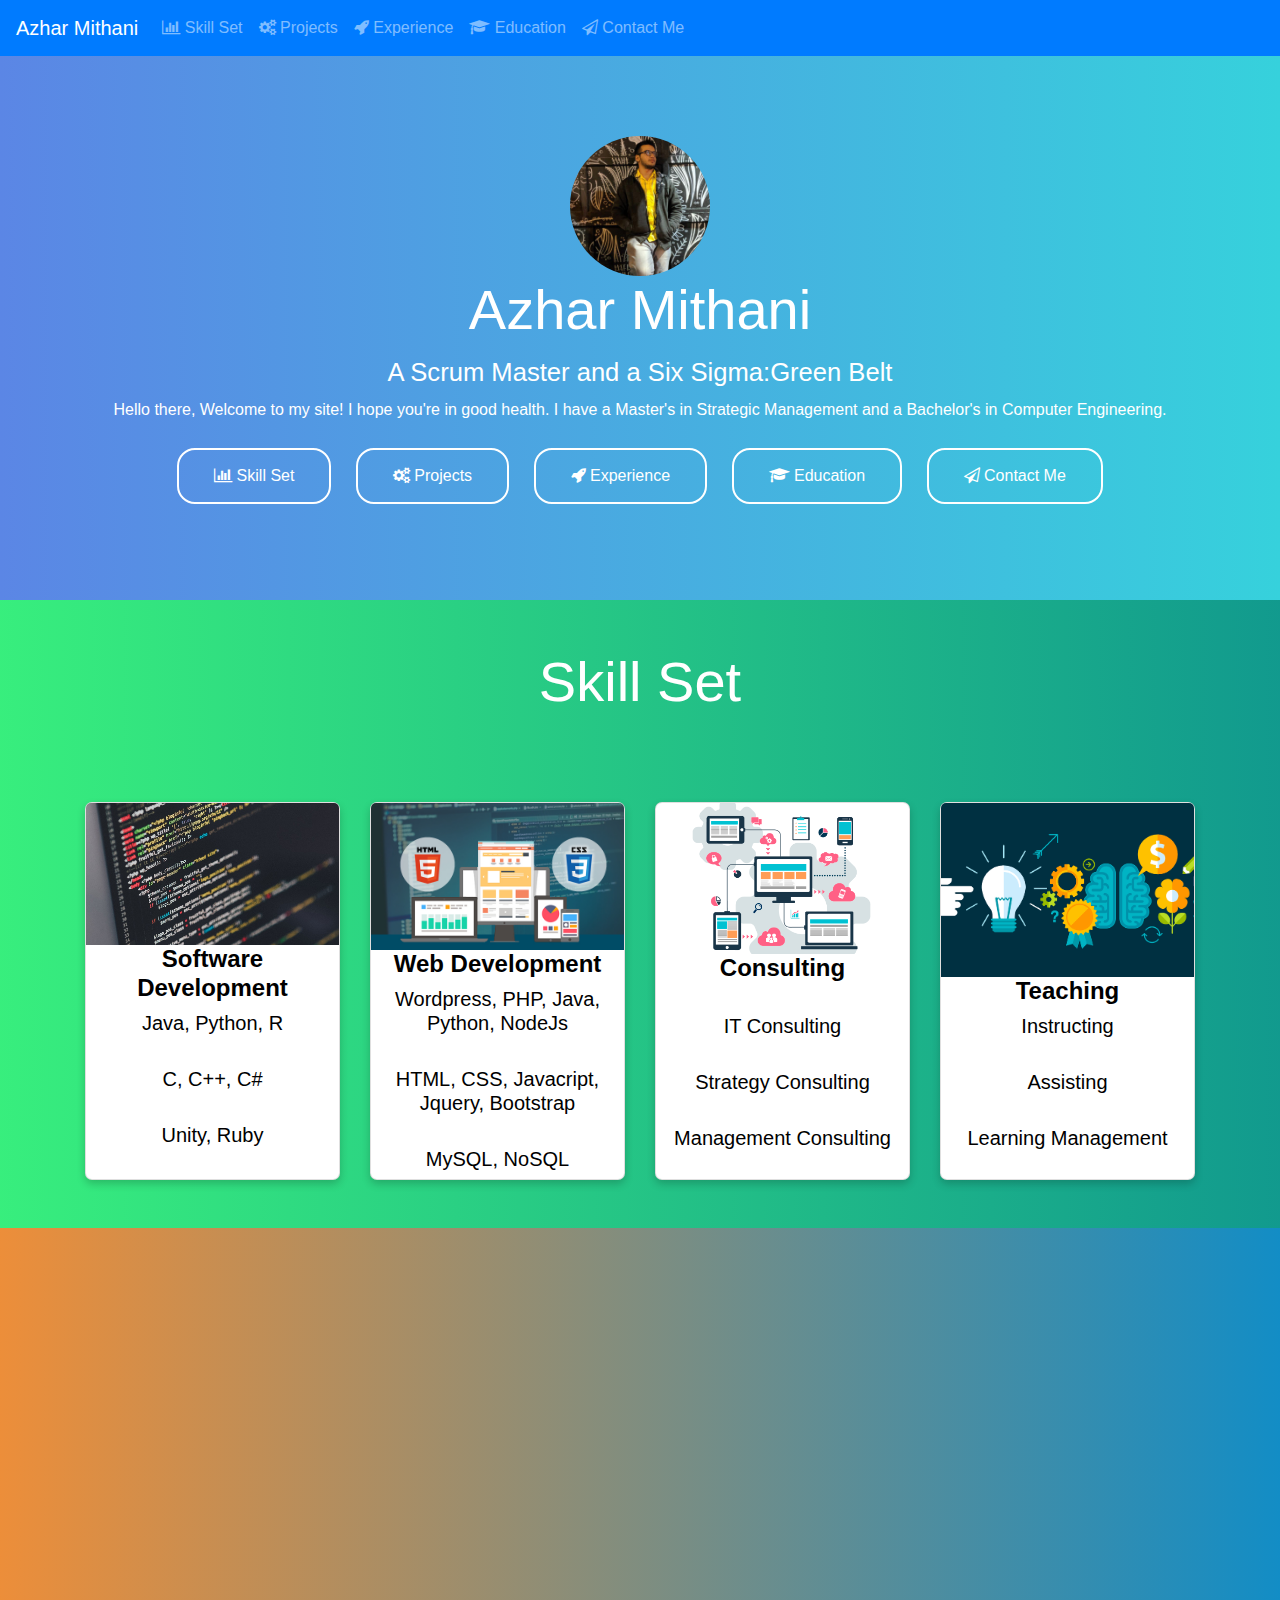
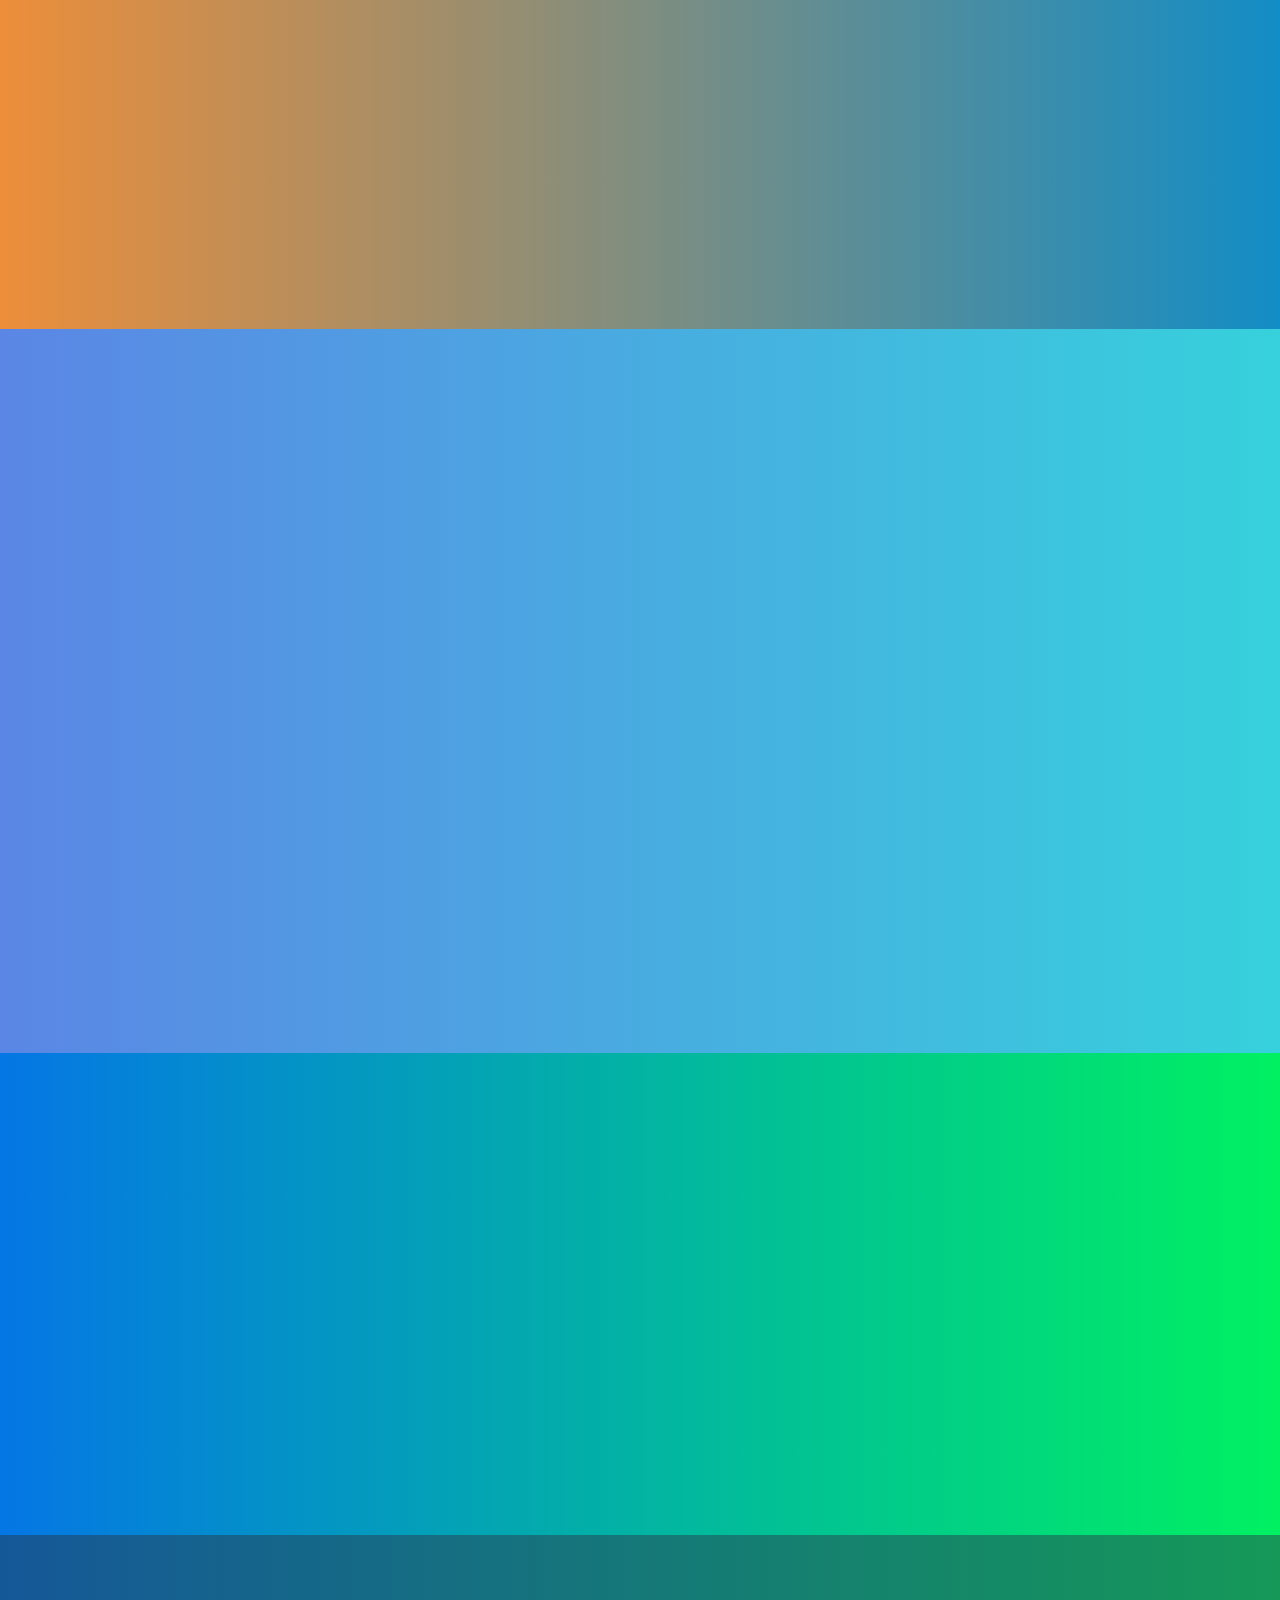
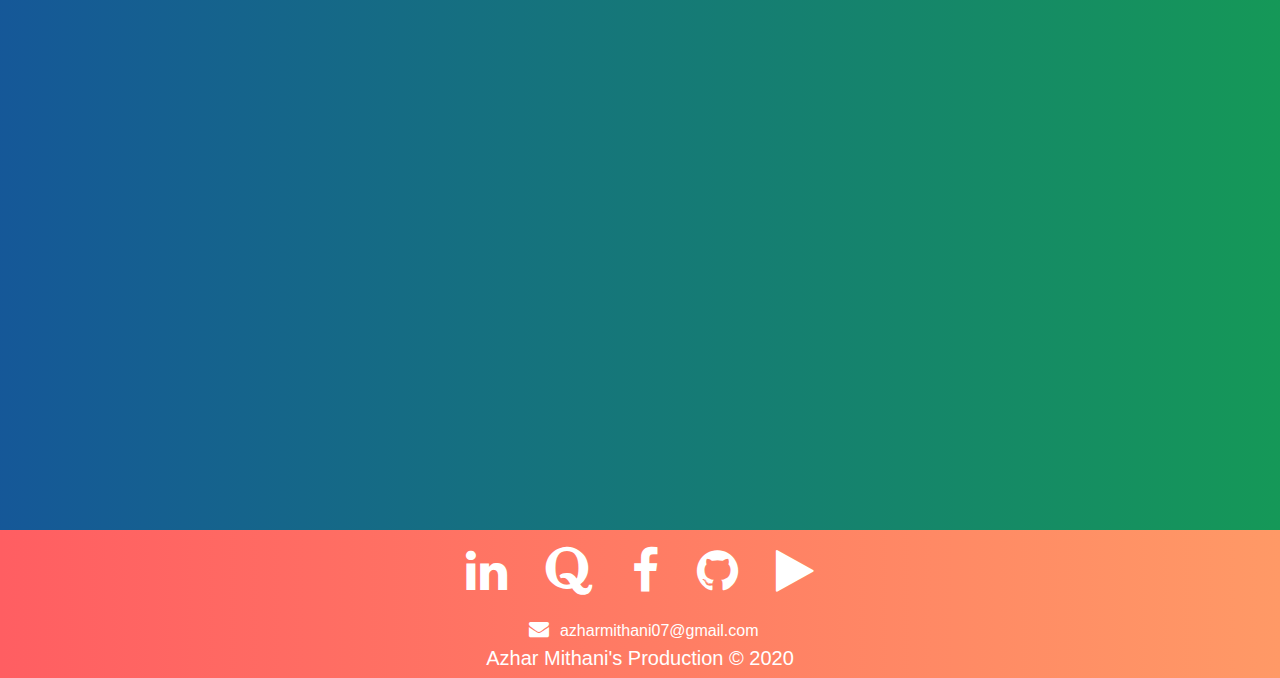
==== commit f96b9a42: "Update index.html" ====
--- a/index.html
+++ b/index.html
@@ -252,7 +252,7 @@
 
 <div class="jumbotron jumbotron-fluid text-center text-white ">
   <div class="container">
-	<img src="kd.jpg" alt="Azhar Mithani Avatar" class="img-fluid rounded-circle animated fadeInUp">
+	<img src="kd1.jpg" alt="Azhar Mithani Avatar" class="img-fluid rounded-circle animated fadeInUp">
     <h5 class="display-4 animated fadeInUp">Azhar Mithani</h5>
 	<h2 class="display-6 animated fadeInUp"><small>A Scrum Master and a Six Sigma:Green Belt</small></h2>
 	 <p class="display-5 animated fadeInUp">Hello there, Welcome to my site! I hope you're in good health. I have a Master's in Strategic Management and a Bachelor's in Computer Engineering. </p>
@@ -418,7 +418,7 @@
  
     <h4><b><br>Teaching Assistant at Lassonde School of Engineering, York University</b></h4> 
 	<br>
-    <p> Helped students understand and solve complex programming problems in Canada’s third largest university.</p> 
+    <p> Helped 200+ students understand and solve complex programming problems in Canada’s 3rd largest university.</p> 
 	
 	<h5> </h5> 
 	  
@@ -468,8 +468,8 @@
 	 <h2>Schulich School of Business,York University</h2>
    <h4><b> </b></h4>
 	
-    <p></p> 
-	<!-- <h5 style="padding-bottom:7px;">GPA : 7.73/10</h5> -->	  
+    <br>
+		  
 	 
   </div>
 	</div>
@@ -481,8 +481,8 @@
 	 <h2>Pune University</h2>
    <h4><b> </b></h4>
 	
-    <p></p> 
-	<!-- <h5>Percentage : 74.32%</h5> -->
+    <br>
+	
   </div>
 	</div>
 	<div class="card wow fadeInLeft">
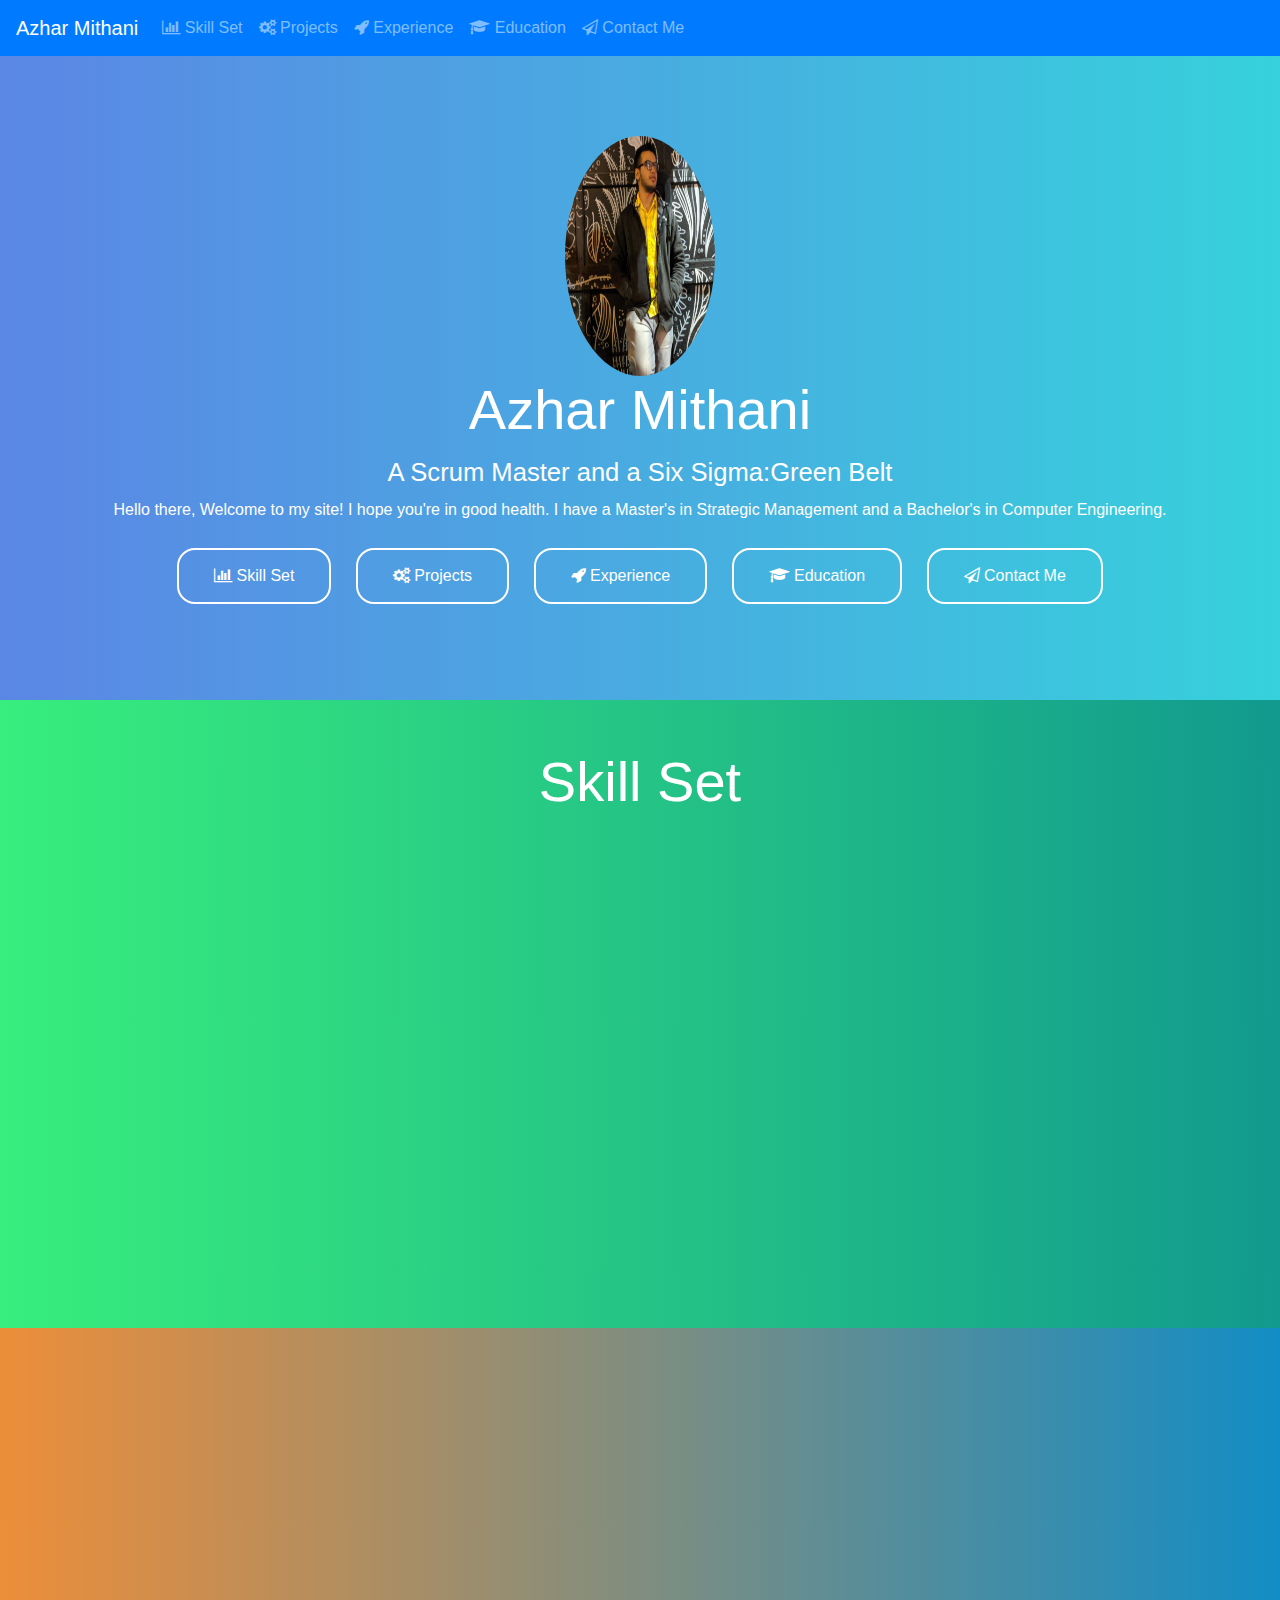
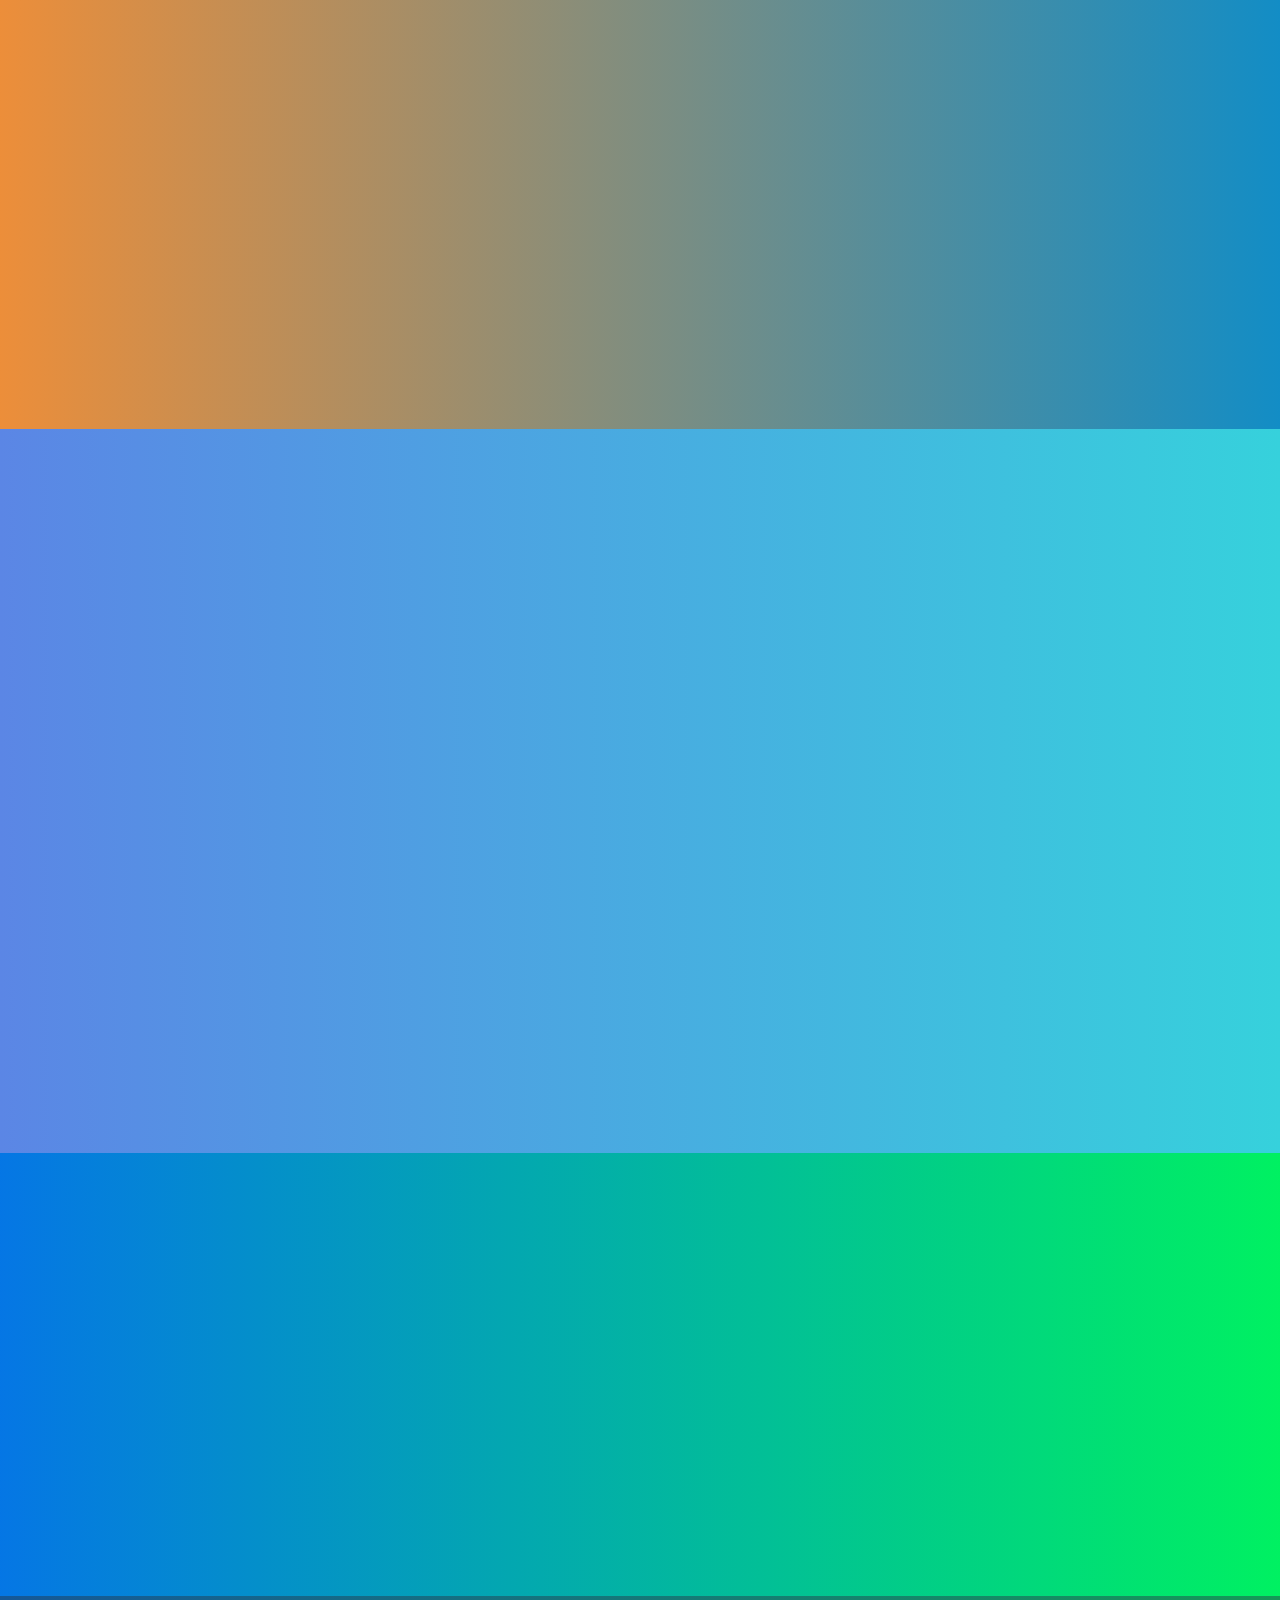
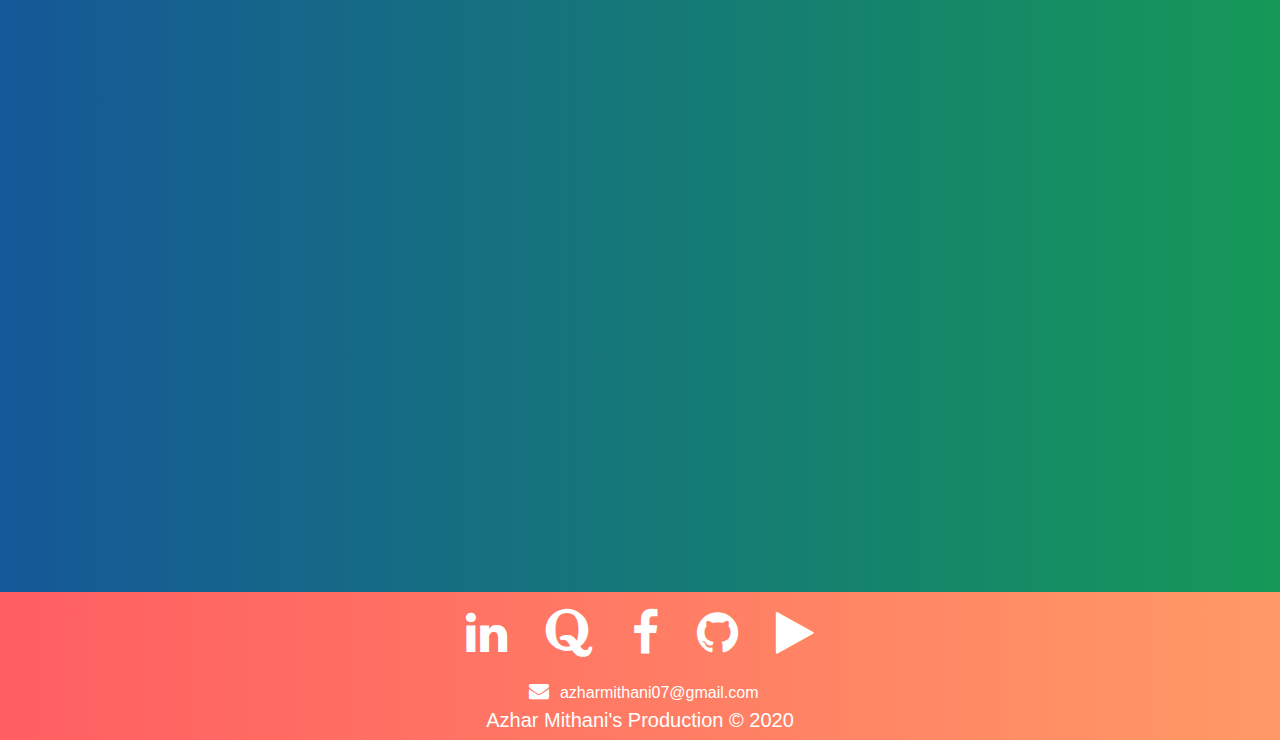
==== commit f6bc8625: "Update index.html" ====
--- a/index.html
+++ b/index.html
@@ -60,8 +60,8 @@
 font-style:bold;
 }
 .rounded-circle{
-height:140px;
-width:140px;
+height:240px;
+width:150px;
 
 }
 .button-link{
@@ -418,7 +418,7 @@
  
     <h4><b><br>Teaching Assistant at Lassonde School of Engineering, York University</b></h4> 
 	<br>
-    <p> Helped 200+ students understand and solve complex programming problems in Canada’s 3rd largest university.</p> 
+    <p> Helped 250 students understand and solve complex programming problems in Canada’s 3rd largest university.</p> 
 	
 	<h5> </h5> 
 	  
@@ -432,7 +432,7 @@
   <img src="rsz_google-logo.jpg" alt="ss" style="width:100%;height:50%;">
   <div class="container">
     <h4><b><br>Explore ML Facilitator at Google</b></h4> 
-   <p> Facilitated sessions on Machine Learning with the aid of content provided by Google and impacted more than 1500 students including 400+ women through community, campus events all over India to help them get started with Machine Learning </p> 
+   <p> Facilitated sessions on Machine Learning with the aid of content provided by Google and impacted more than 1500 young and adult students through community, campus events all over India to help them get started with machine learning </p> 
 
 <br>
 <h5> </h5>
@@ -465,7 +465,7 @@
 	 <i class="fa fa-institution" style="font-size:68px;padding:7px;"></i>
 	
   <div class="container">
-	 <h2>Schulich School of Business,York University</h2>
+	 <h2>Schulich School, York University</h2>
    <h4><b> </b></h4>
 	
     <br>
@@ -492,8 +492,8 @@
 	 <h2>Nalanda Academy</h2>
    <h4><b> </b></h4>
 	
-    <p></p> 
-	<!-- <h5 style="padding-bottom:7px;">Percentage : 79.60%</h5> -->
+    <br>
+	
   </div>
 	</div>
 	
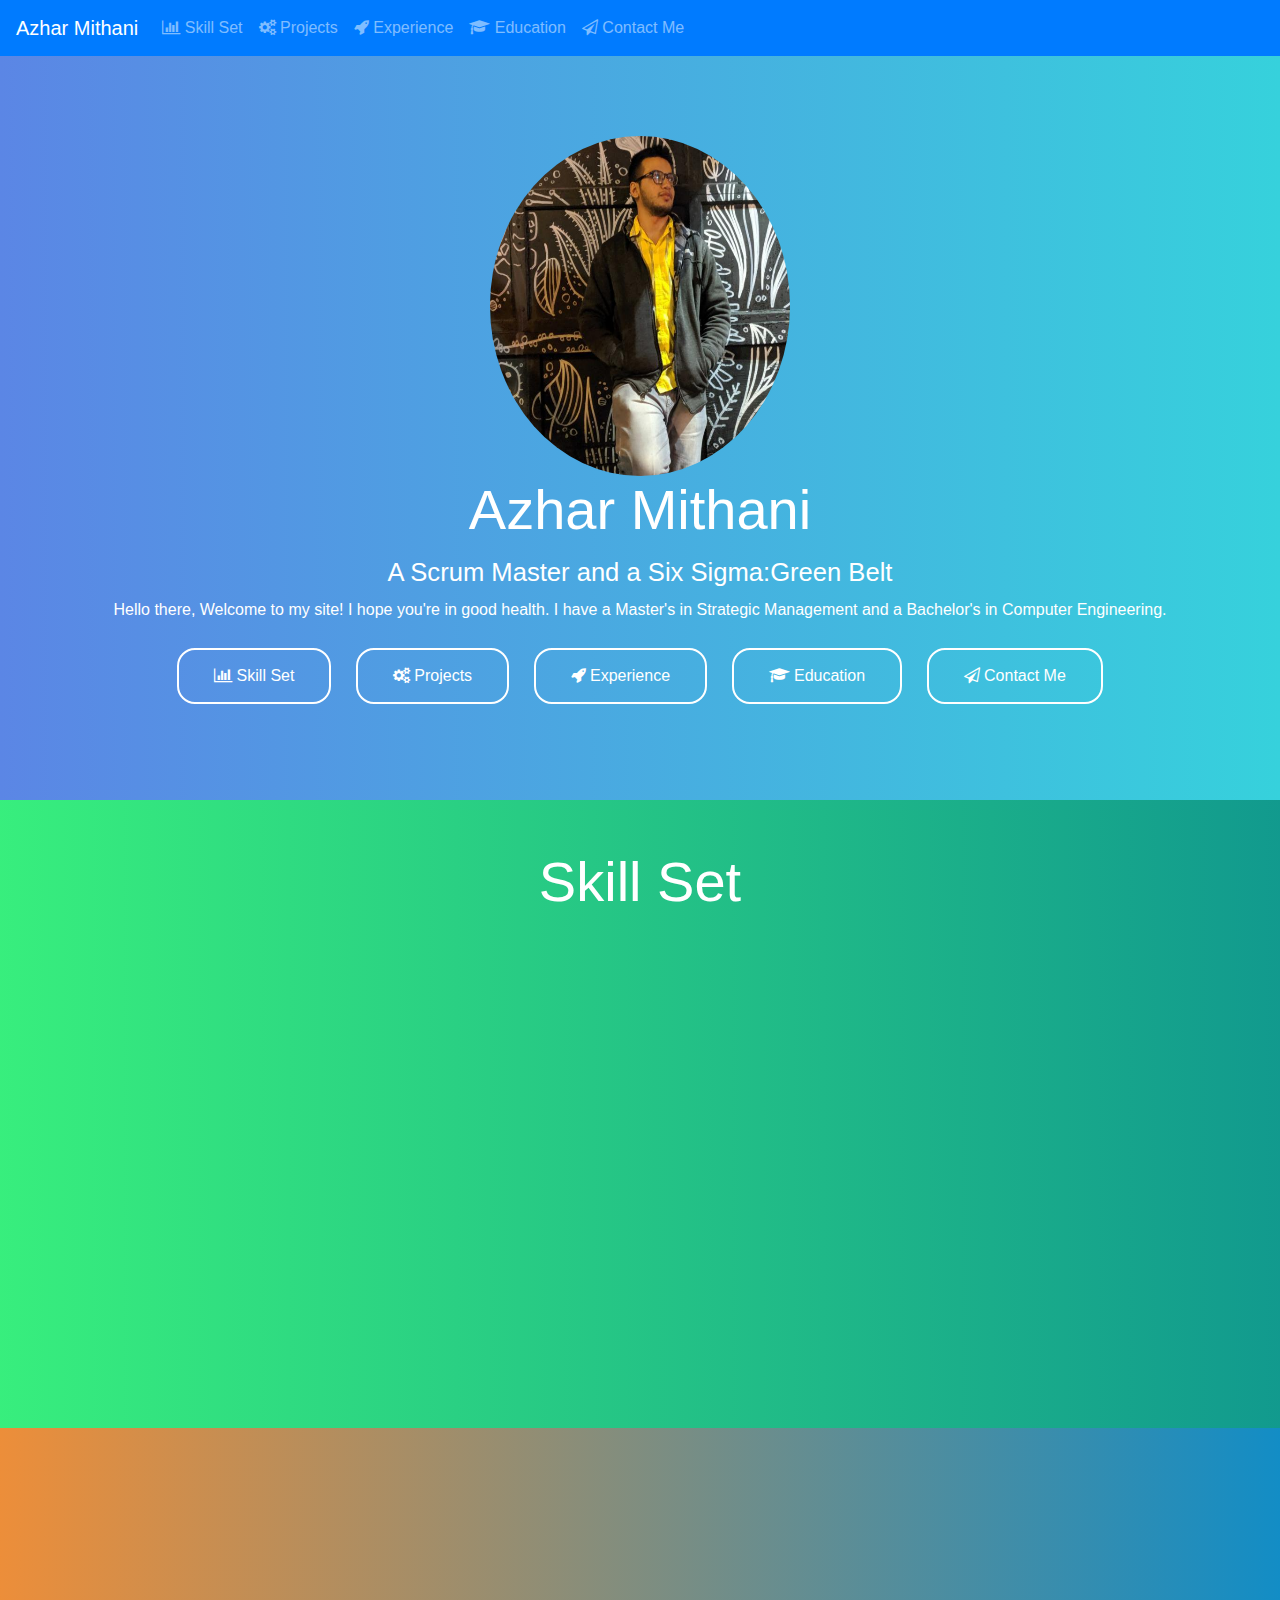
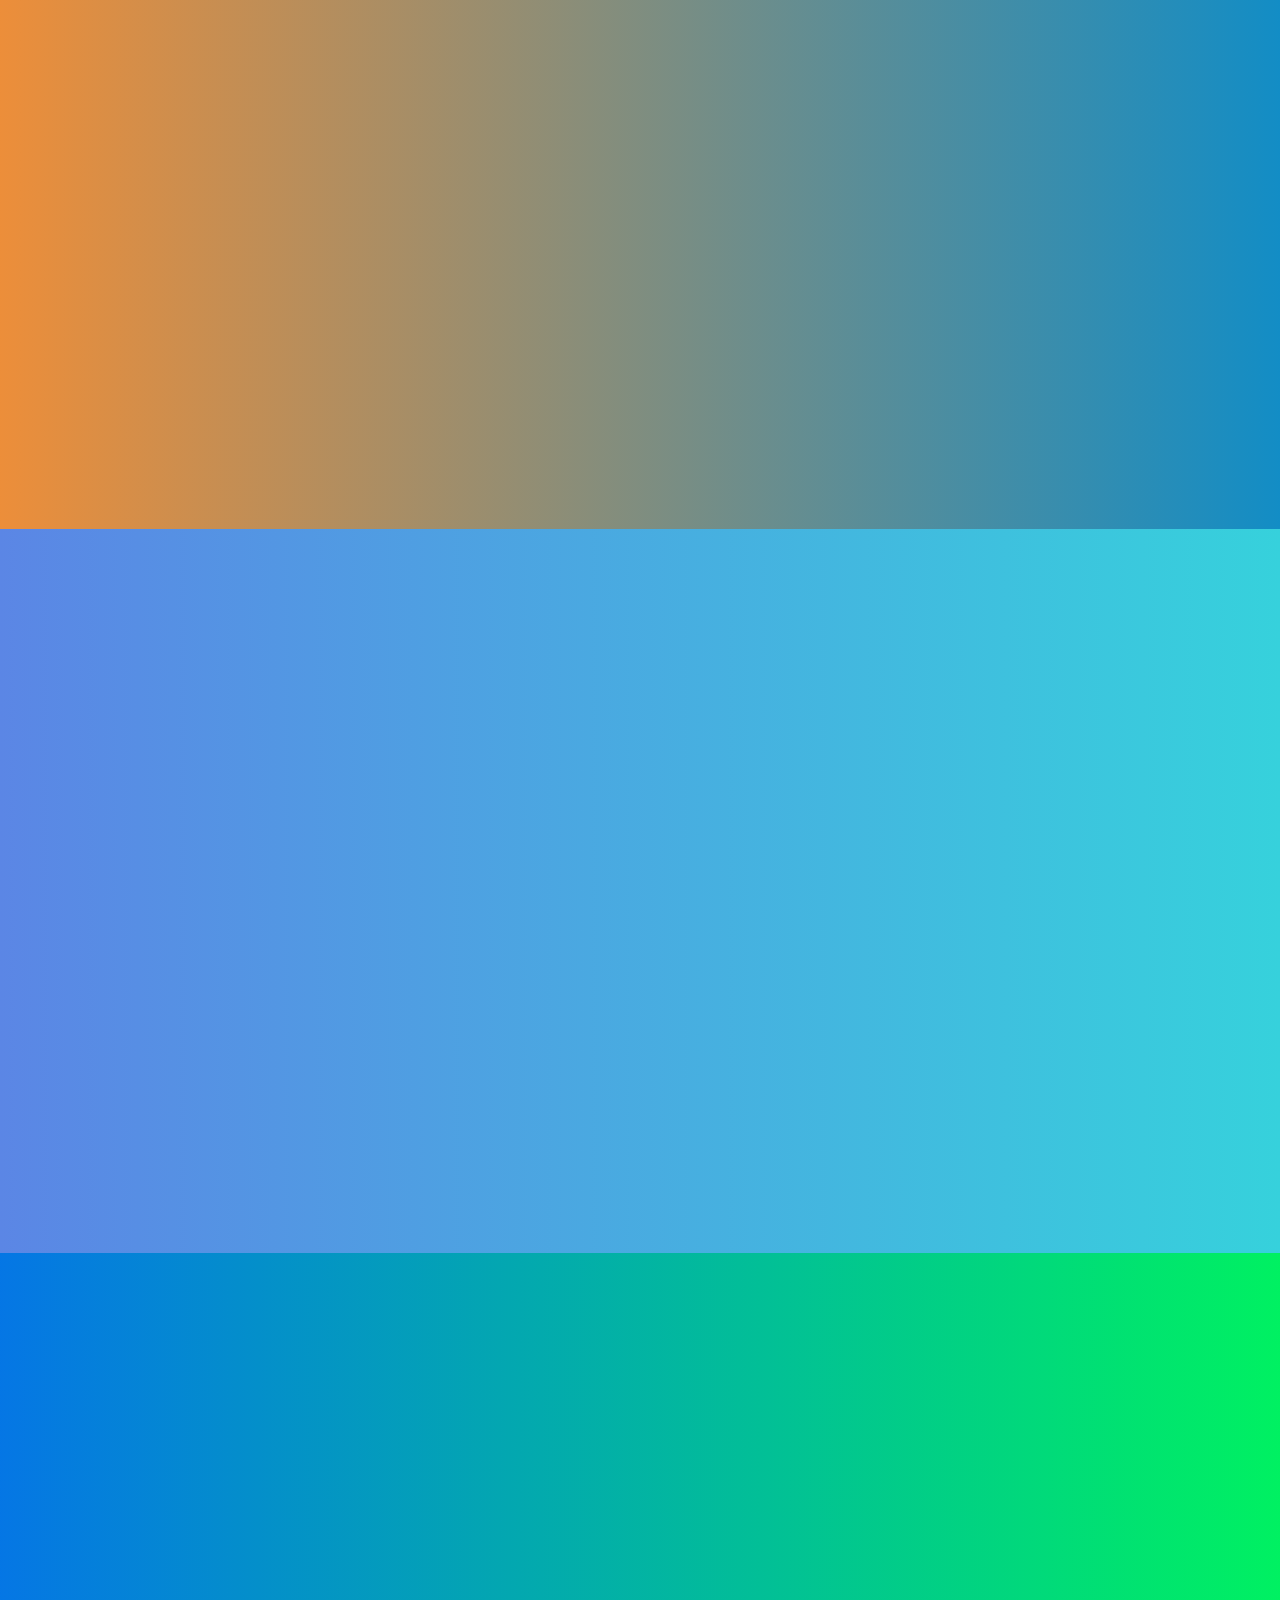
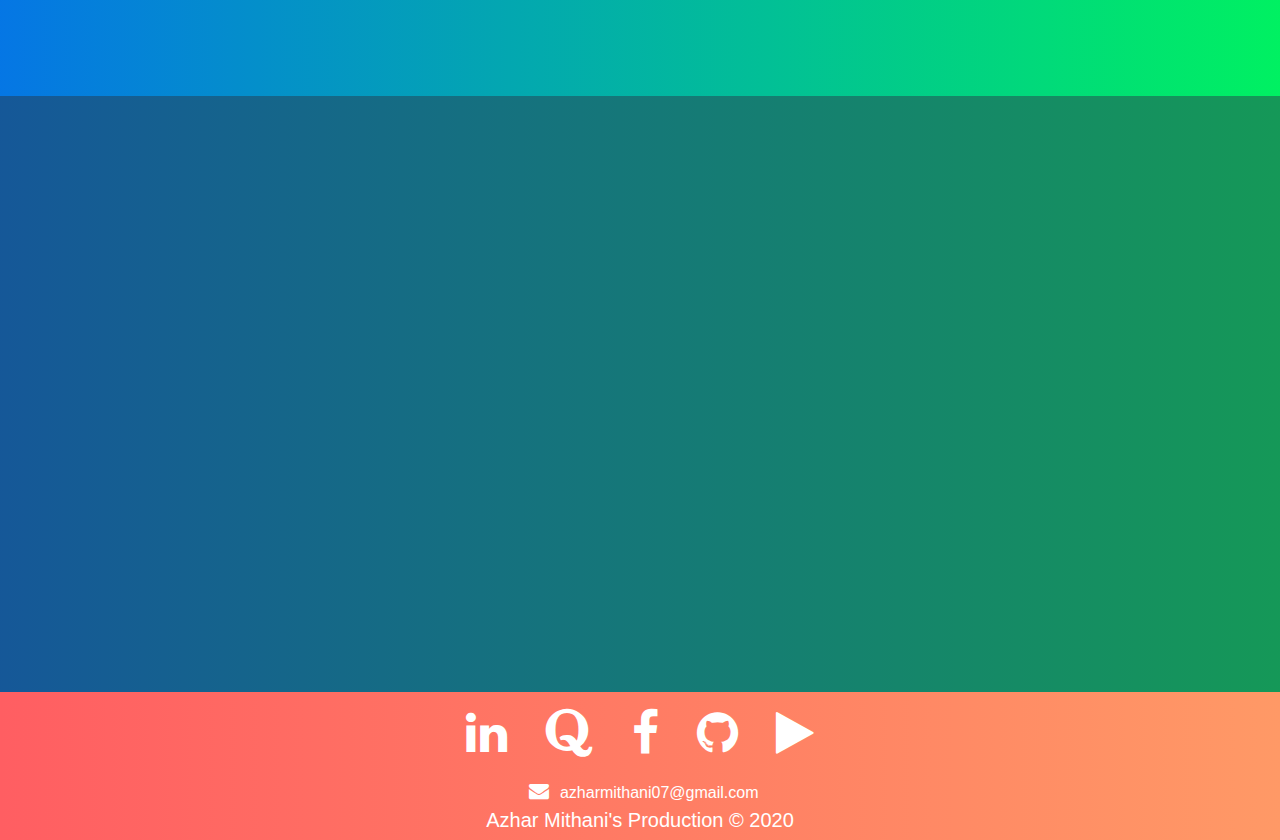
==== commit bf91bc38: "Update index.html" ====
--- a/index.html
+++ b/index.html
@@ -60,8 +60,8 @@
 font-style:bold;
 }
 .rounded-circle{
-height:240px;
-width:150px;
+height:340px;
+width:300px;
 
 }
 .button-link{
@@ -416,7 +416,7 @@
 	 <img src="ezgif.com-resize.png" alt="riskpro" style="width:100%"><br><br><br><br>
   <div class="container">
  
-    <h4><b><br>Teaching Assistant at Lassonde School of Engineering, York University</b></h4> 
+    <h4><b><br>Teaching Assistant at Lassonde School, York University</b></h4> 
 	<br>
     <p> Helped 250 students understand and solve complex programming problems in Canada’s 3rd largest university.</p> 
 	
@@ -431,7 +431,7 @@
 	<div class="card wow fadeInRight">
   <img src="rsz_google-logo.jpg" alt="ss" style="width:100%;height:50%;">
   <div class="container">
-    <h4><b><br>Explore ML Facilitator at Google</b></h4> 
+    <h4><b><br>Machine Learning Facilitator at Google</b></h4> 
    <p> Facilitated sessions on Machine Learning with the aid of content provided by Google and impacted more than 1500 young and adult students through community, campus events all over India to help them get started with machine learning </p> 
 
 <br>
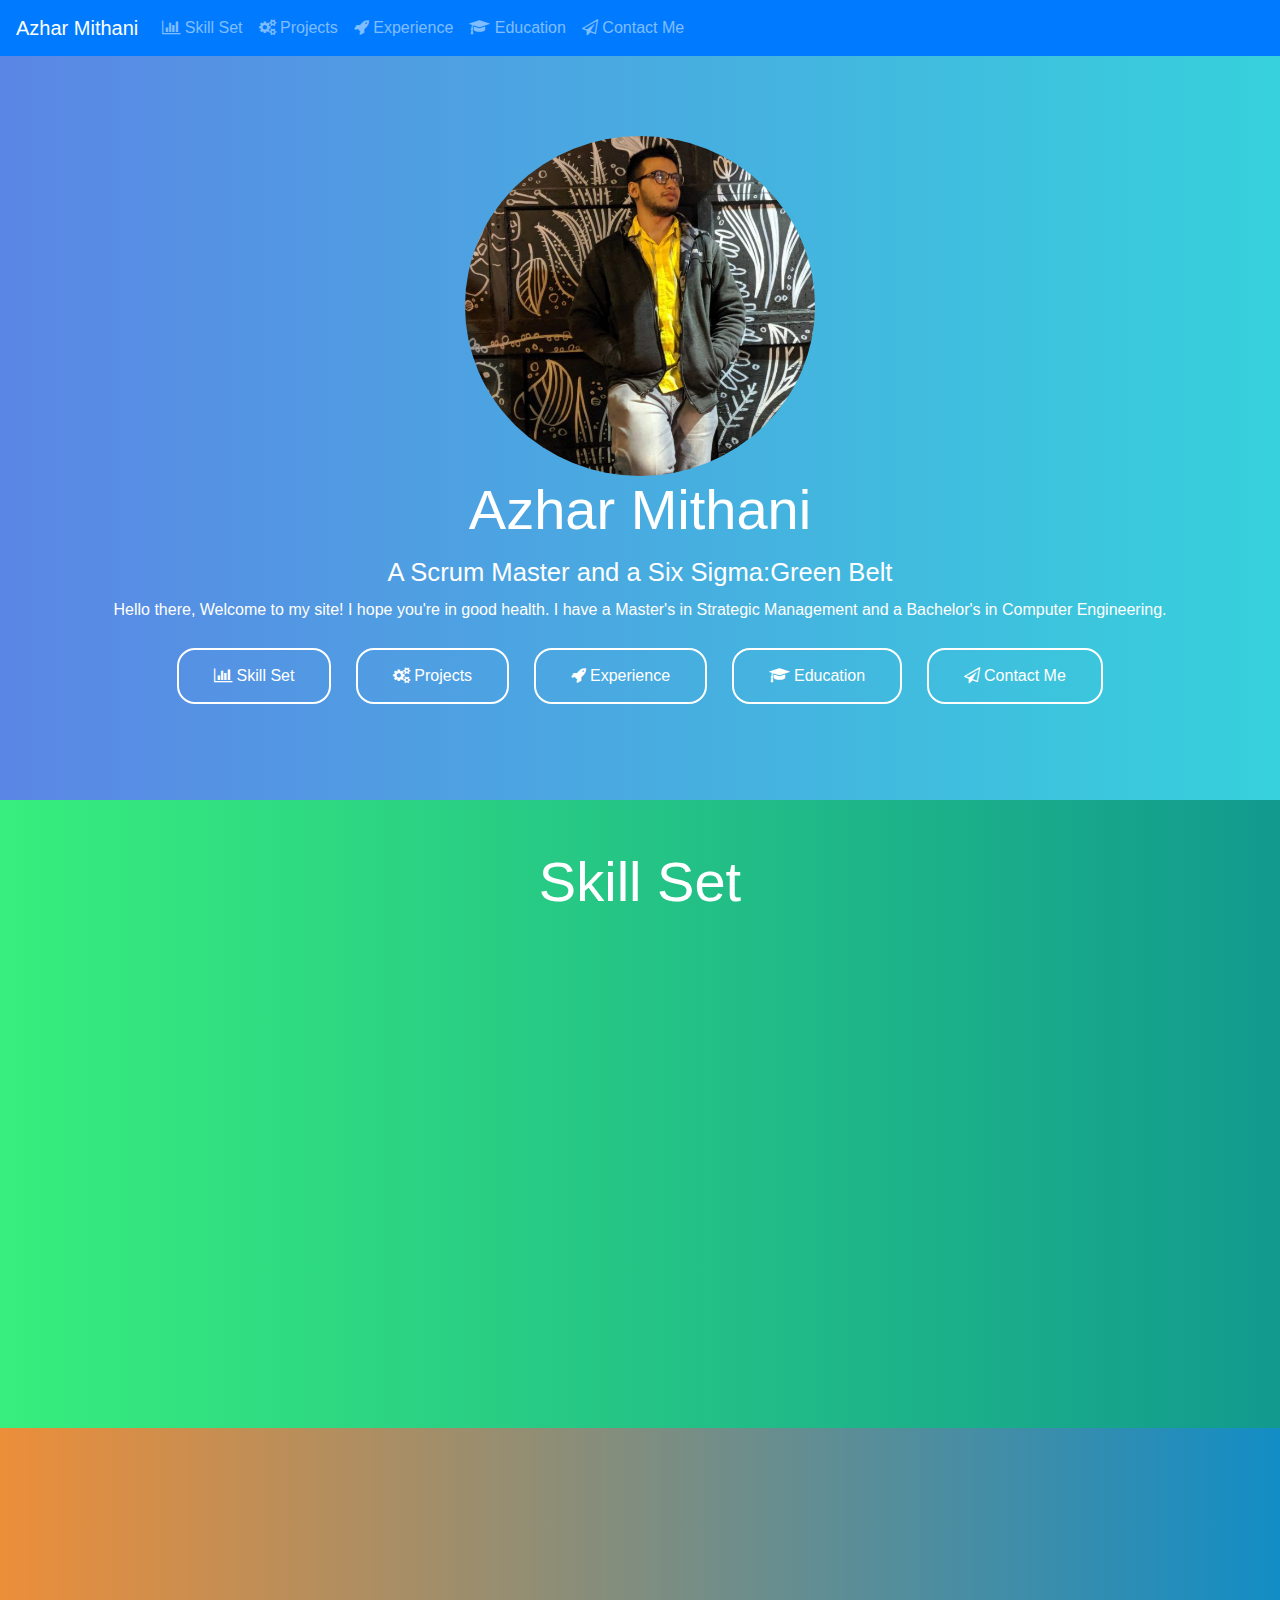
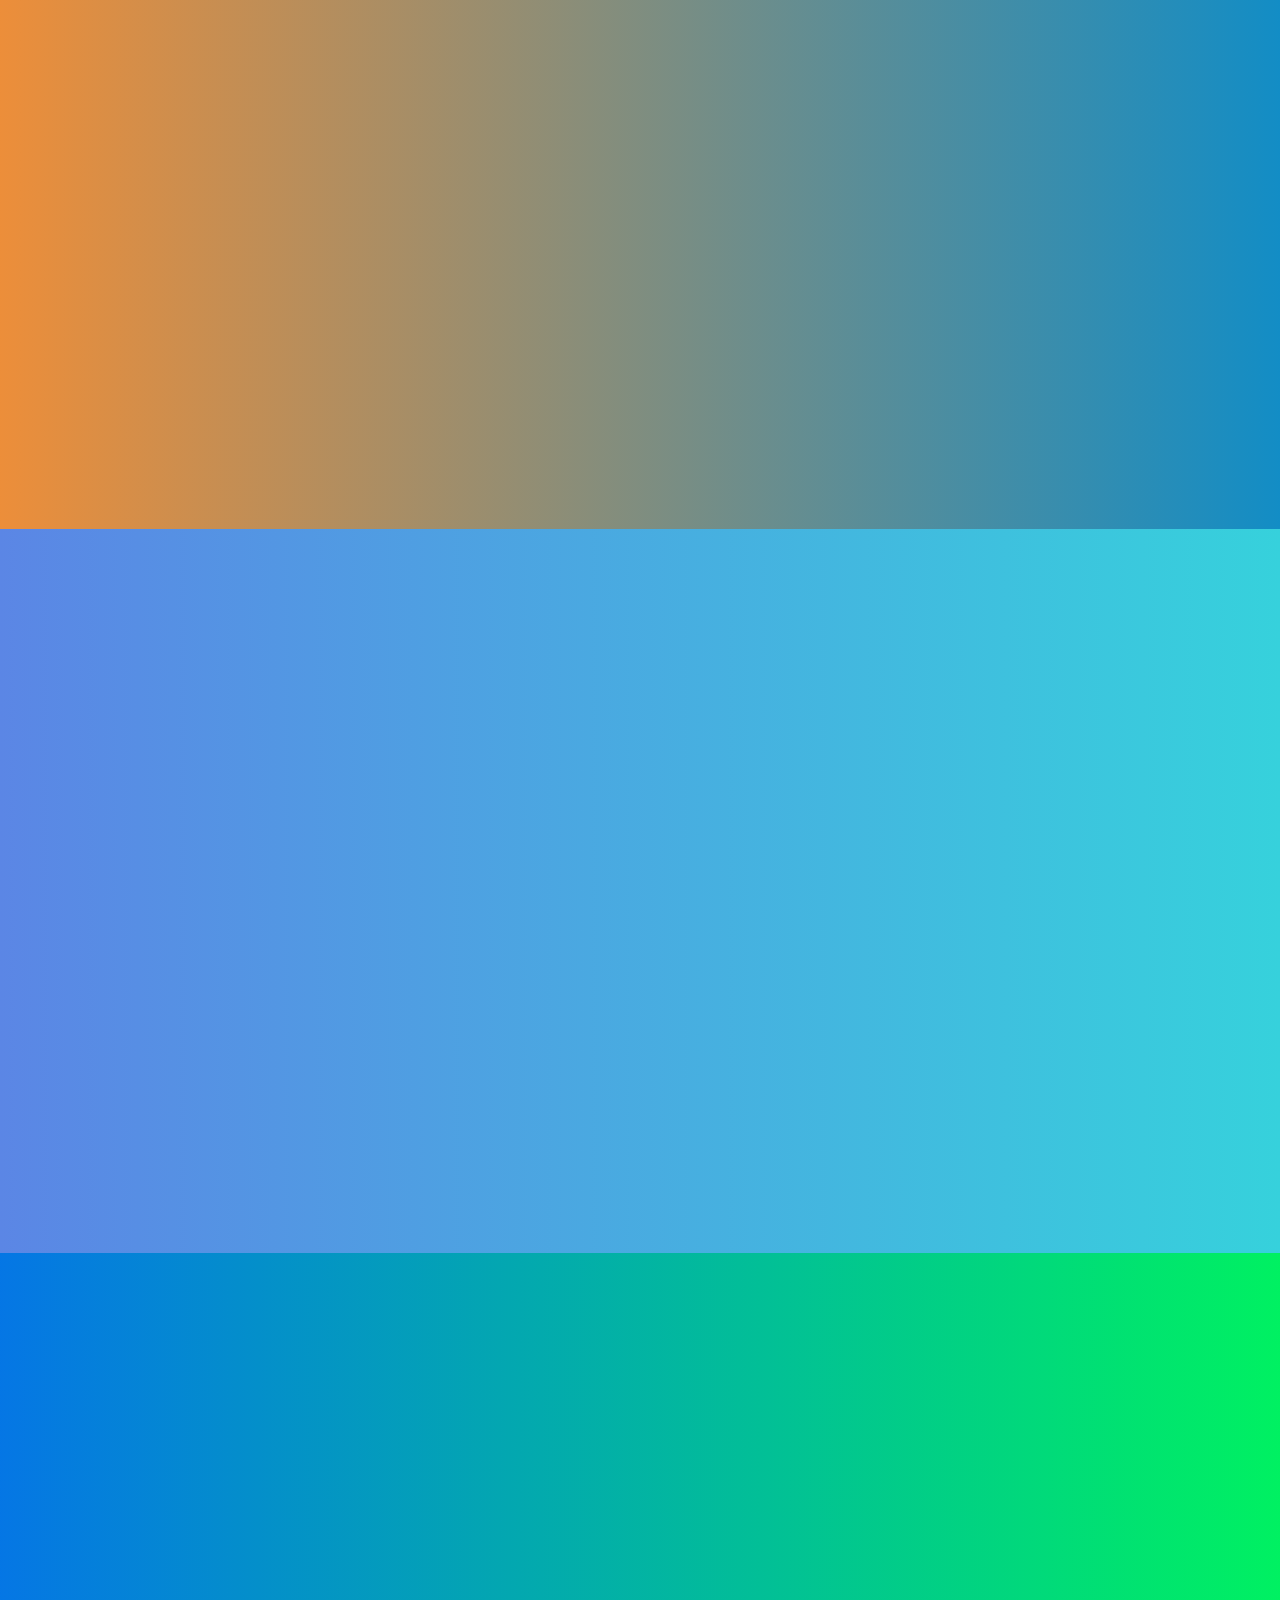
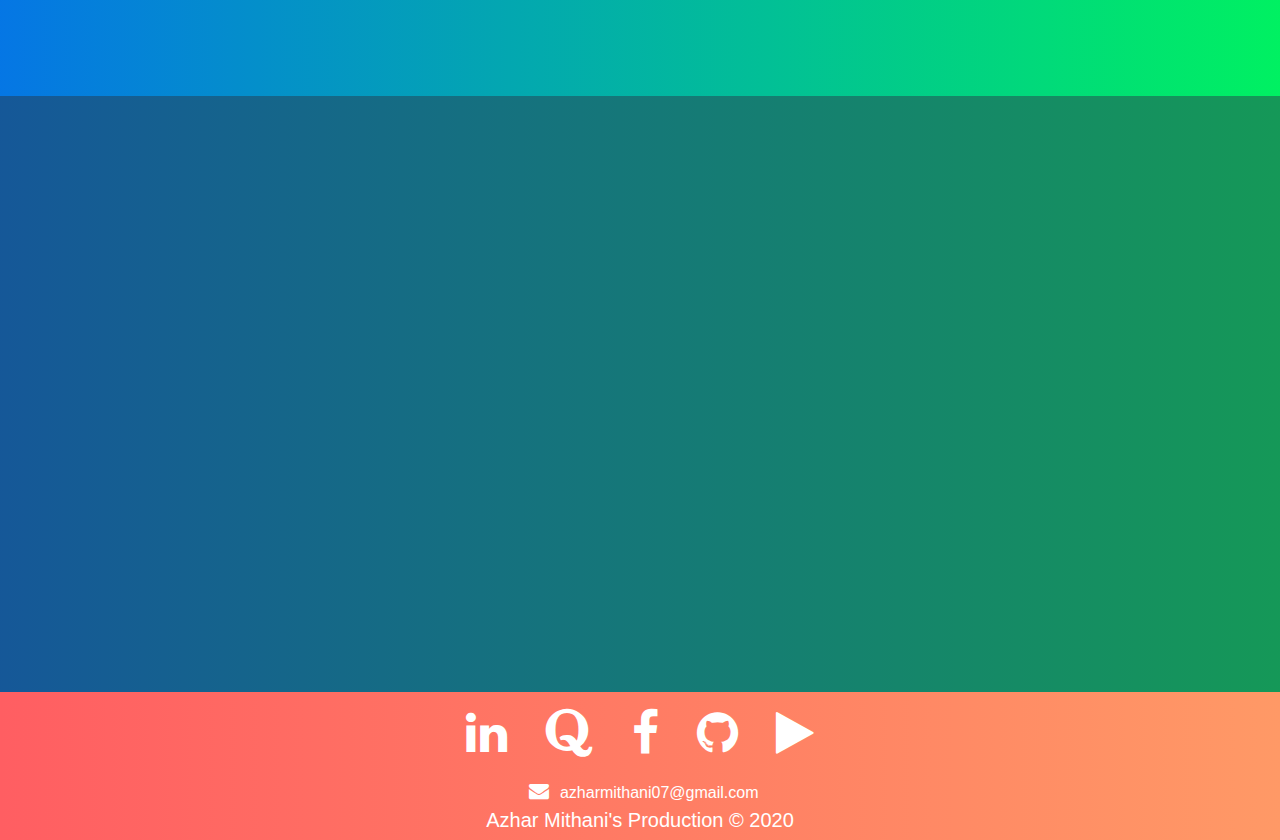
==== commit b70c09d6: "Update index.html" ====
--- a/index.html
+++ b/index.html
@@ -61,7 +61,7 @@
 }
 .rounded-circle{
 height:340px;
-width:300px;
+width:350px;
 
 }
 .button-link{
